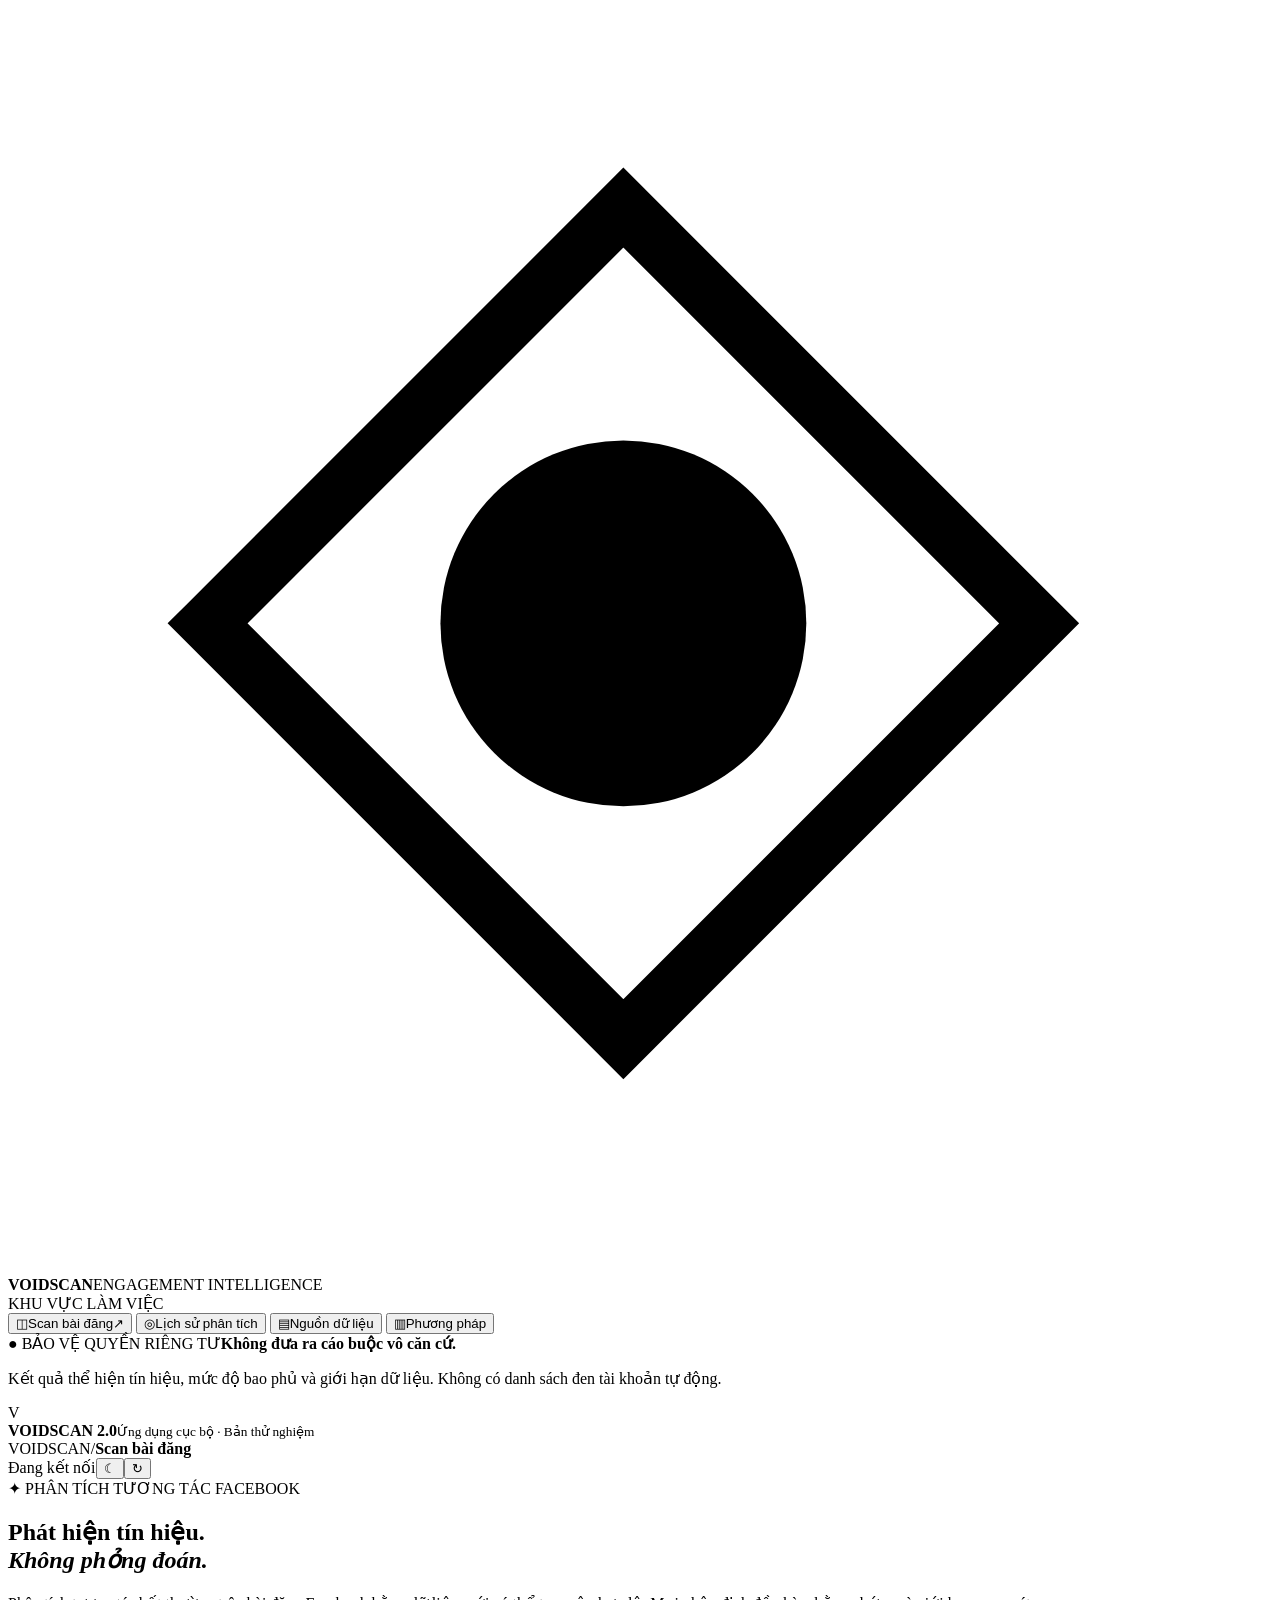
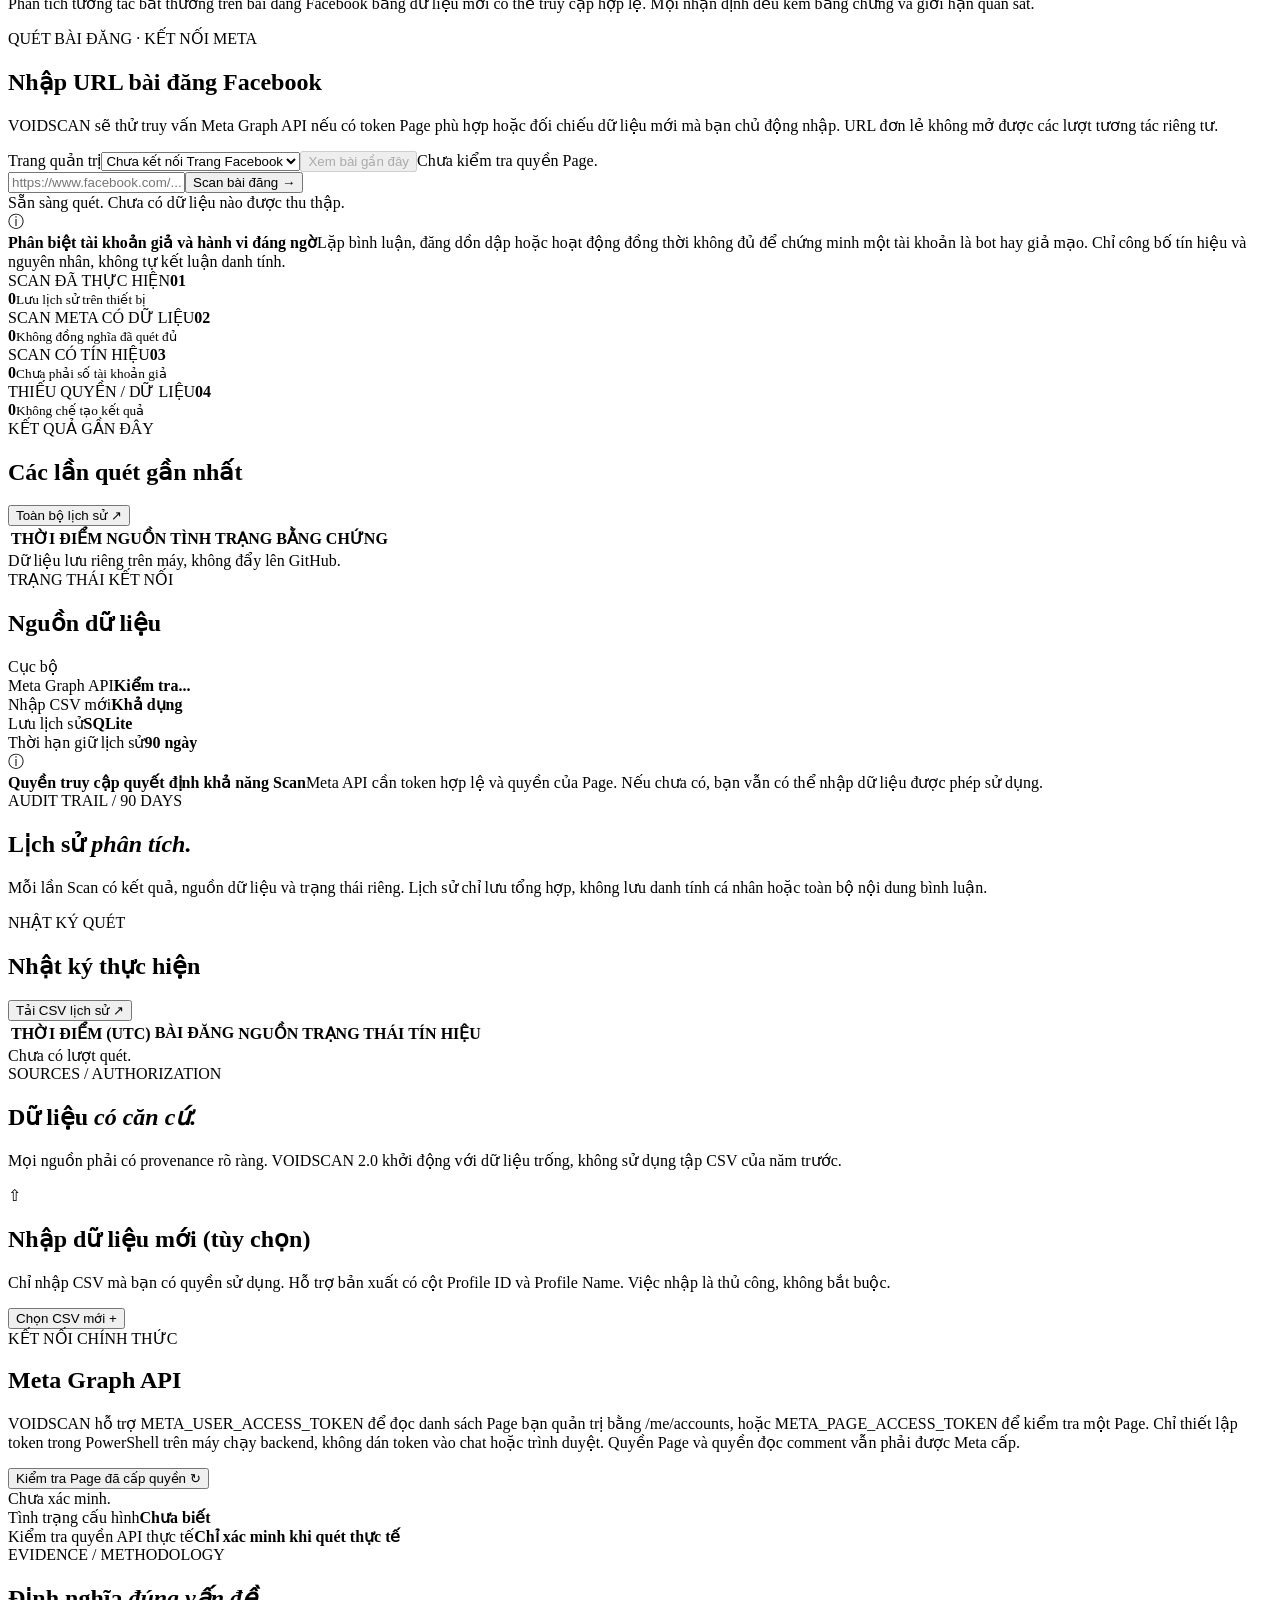
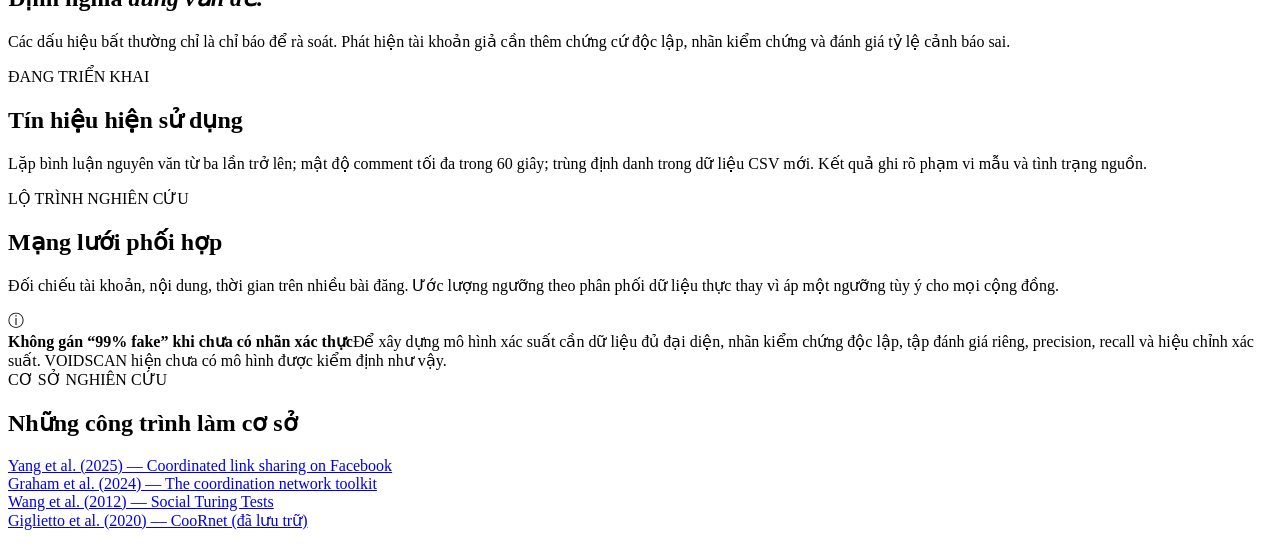
==== web/index.html @ 0183f33b "style: improve Vietnamese readability and responsive dashboard" ====
<!doctype html>
<html lang="vi"><head><meta charset="utf-8"><meta name="viewport" content="width=device-width,initial-scale=1"><meta name="color-scheme" content="light dark"><title>VOIDSCAN — Engagement Intelligence</title><meta name="description" content="VOIDSCAN analyzes authorized Facebook engagement evidence."><link rel="stylesheet" href="/app.css"><script defer src="/app.js"></script></head>
<body><div class="shell"><aside class="sidebar">
<div class="brand"><div class="brandmark"><svg viewBox="0 0 38 38" aria-hidden="true"><path d="M6 18.5 18.5 6 31 18.5 18.5 31 6 18.5Z" fill="none" stroke="currentColor" stroke-width="1.7"/><circle cx="18.5" cy="18.5" r="5.5" fill="currentColor"/></svg></div><div><strong>VOIDSCAN</strong><span>ENGAGEMENT INTELLIGENCE</span></div></div>
<div class="nav-label">KHU VỰC LÀM VIỆC</div><nav class="nav" aria-label="Điều hướng">
<button class="nav-item active" data-view="overview"><span class="nav-icon">◫</span>Scan bài đăng<span class="nav-arrow">↗</span></button>
<button class="nav-item" data-view="history"><span class="nav-icon">◎</span>Lịch sử phân tích</button>
<button class="nav-item" data-view="sources"><span class="nav-icon">▤</span>Nguồn dữ liệu</button>
<button class="nav-item" data-view="method"><span class="nav-icon">▥</span>Phương pháp</button></nav>
<div class="sidebar-spacer"></div><div class="side-note"><span class="side-pill">● BẢO VỆ QUYỀN RIÊNG TƯ</span><strong>Không đưa ra cáo buộc vô căn cứ.</strong><p>Kết quả thể hiện tín hiệu, mức độ bao phủ và giới hạn dữ liệu. Không có danh sách đen tài khoản tự động.</p></div><div class="side-footer"><span class="avatar">V</span><div><strong>VOIDSCAN 2.0</strong><small>Ứng dụng cục bộ · Bản thử nghiệm</small></div></div></aside>
<main class="main"><header class="topbar"><div class="breadcrumbs"><span>VOIDSCAN</span><span class="slash">/</span><strong id="breadcrumb">Scan bài đăng</strong></div><div class="top-actions"><span class="live-status" id="live-status"><i></i><span>Đang kết nối</span></span><button class="icon-button theme-toggle" id="theme-toggle" type="button" aria-label="Chuyển sang nền tối" title="Đổi giao diện sáng / tối">☾</button><button class="icon-button" id="refresh" aria-label="Làm mới">↻</button></div></header>
<div class="content">
<section class="panel-view active" id="view-overview">
<div class="heading"><div class="eyebrow"><span class="star">✦</span> PHÂN TÍCH TƯƠNG TÁC FACEBOOK</div><h1>Phát hiện tín hiệu.<br><em>Không phỏng đoán.</em></h1><p class="subhead">Phân tích tương tác bất thường trên bài đăng Facebook bằng dữ liệu mới có thể truy cập hợp lệ. Mọi nhận định đều kèm bằng chứng và giới hạn quan sát.</p></div>
<div class="surface scan-card"><div class="micro">QUÉT BÀI ĐĂNG · KẾT NỐI META</div><h2>Nhập URL bài đăng Facebook</h2><p>VOIDSCAN sẽ thử truy vấn Meta Graph API nếu có token Page phù hợp hoặc đối chiếu dữ liệu mới mà bạn chủ động nhập. URL đơn lẻ không mở được các lượt tương tác riêng tư.</p><div class="page-control"><label for="managed-page">Trang quản trị</label><select id="managed-page" aria-label="Chọn Page quản trị"><option value="">Chưa kết nối Trang Facebook</option></select><button class="btn btn-ghost" id="load-page-posts" type="button" disabled>Xem bài gần đây</button><span id="page-access-note" role="status">Chưa kiểm tra quyền Page.</span></div><div class="page-posts" id="page-posts"></div><div class="scan-form"><input id="scan-url" type="url" spellcheck="false" placeholder="https://www.facebook.com/.../posts/..." aria-label="Đường dẫn bài Facebook"><button class="btn btn-primary" id="scan-button">Scan bài đăng →</button></div><div id="scan-result" class="scan-result" role="status" aria-live="polite">Sẵn sàng quét. Chưa có dữ liệu nào được thu thập.</div><div id="scan-details" class="scan-section"></div></div>
<div class="notice"><span class="notice-icon">ⓘ</span><div><strong>Phân biệt tài khoản giả và hành vi đáng ngờ</strong><span>Lặp bình luận, đăng dồn dập hoặc hoạt động đồng thời không đủ để chứng minh một tài khoản là bot hay giả mạo. Chỉ công bố tín hiệu và nguyên nhân, không tự kết luận danh tính.</span></div></div>
<div class="metrics"><article class="metric"><div class="metric-top"><span>SCAN ĐÃ THỰC HIỆN</span><b>01</b></div><strong id="metric-scans">0</strong><small>Lưu lịch sử trên thiết bị</small><div class="metric-line"></div></article><article class="metric"><div class="metric-top"><span>SCAN META CÓ DỮ LIỆU</span><b>02</b></div><strong id="metric-live">0</strong><small>Không đồng nghĩa đã quét đủ</small><div class="metric-line purple"></div></article><article class="metric"><div class="metric-top"><span>SCAN CÓ TÍN HIỆU</span><b>03</b></div><strong id="metric-flagged">0</strong><small>Chưa phải số tài khoản giả</small><div class="metric-line orange"></div></article><article class="metric"><div class="metric-top"><span>THIẾU QUYỀN / DỮ LIỆU</span><b>04</b></div><strong id="metric-unavailable">0</strong><small>Không chế tạo kết quả</small><div class="metric-line gray"></div></article></div>
<div class="dashboard-grid"><section class="surface activity"><div class="section-head"><div><span class="micro">KẾT QUẢ GẦN ĐÂY</span><h2>Các lần quét gần nhất</h2></div><button class="link-button" data-goto="history">Toàn bộ lịch sử ↗</button></div><div class="table-scroll"><table><thead><tr><th>THỜI ĐIỂM</th><th>NGUỒN</th><th>TÌNH TRẠNG</th><th>BẰNG CHỨNG</th></tr></thead><tbody id="recent-table"></tbody></table></div><div class="table-foot">Dữ liệu lưu riêng trên máy, không đẩy lên GitHub.</div></section><section class="surface quality"><div class="section-head"><div><span class="micro">TRẠNG THÁI KẾT NỐI</span><h2>Nguồn dữ liệu</h2></div><span class="soft-label">Cục bộ</span></div><div class="quality-lines"><div><span>Meta Graph API</span><strong id="meta-state">Kiểm tra...</strong></div><div><span>Nhập CSV mới</span><strong>Khả dụng</strong></div><div><span>Lưu lịch sử</span><strong>SQLite</strong></div><div><span>Thời hạn giữ lịch sử</span><strong>90 ngày</strong></div></div><div class="notice connector-notice"><span class="notice-icon">ⓘ</span><div><strong>Quyền truy cập quyết định khả năng Scan</strong><span id="source-explainer">Meta API cần token hợp lệ và quyền của Page. Nếu chưa có, bạn vẫn có thể nhập dữ liệu được phép sử dụng.</span></div></div></section></div></section>
<section class="panel-view" id="view-history"><div class="heading"><div class="eyebrow">AUDIT TRAIL / 90 DAYS</div><h1>Lịch sử <em>phân tích.</em></h1><p class="subhead">Mỗi lần Scan có kết quả, nguồn dữ liệu và trạng thái riêng. Lịch sử chỉ lưu tổng hợp, không lưu danh tính cá nhân hoặc toàn bộ nội dung bình luận.</p></div><section class="surface table-surface"><div class="section-head"><div><span class="micro">NHẬT KÝ QUÉT</span><h2>Nhật ký thực hiện</h2></div><button class="link-button" id="export-history">Tải CSV lịch sử ↗</button></div><div class="table-scroll"><table><thead><tr><th>THỜI ĐIỂM (UTC)</th><th>BÀI ĐĂNG</th><th>NGUỒN</th><th>TRẠNG THÁI</th><th>TÍN HIỆU</th></tr></thead><tbody id="history-table"></tbody></table></div><div class="table-foot" id="history-foot">Chưa có lượt quét.</div></section></section>
<section class="panel-view" id="view-sources"><div class="heading"><div class="eyebrow">SOURCES / AUTHORIZATION</div><h1>Dữ liệu <em>có căn cứ.</em></h1><p class="subhead">Mọi nguồn phải có provenance rõ ràng. VOIDSCAN 2.0 khởi động với dữ liệu trống, không sử dụng tập CSV của năm trước.</p></div>
<section class="surface upload-card" id="upload-card"><div class="upload-icon">⇧</div><h2>Nhập dữ liệu mới (tùy chọn)</h2><p>Chỉ nhập CSV mà bạn có quyền sử dụng. Hỗ trợ bản xuất có cột Profile ID và Profile Name. Việc nhập là thủ công, không bắt buộc.</p><input type="file" id="file-picker" accept=".csv,text/csv" multiple hidden><button class="btn btn-primary" id="select-files">Chọn CSV mới +</button><div id="upload-feedback" role="status"></div></section>
<section class="surface report-card"><span class="micro">KẾT NỐI CHÍNH THỨC</span><h2>Meta Graph API</h2><p>VOIDSCAN hỗ trợ META_USER_ACCESS_TOKEN để đọc danh sách Page bạn quản trị bằng /me/accounts, hoặc META_PAGE_ACCESS_TOKEN để kiểm tra một Page. Chỉ thiết lập token trong PowerShell trên máy chạy backend, không dán token vào chat hoặc trình duyệt. Quyền Page và quyền đọc comment vẫn phải được Meta cấp.</p><button class="btn btn-ghost" id="check-meta-pages" type="button">Kiểm tra Page đã cấp quyền ↻</button><div class="page-diagnostics" id="page-diagnostics" role="status">Chưa xác minh.</div><div class="quality-lines"><div><span>Tình trạng cấu hình</span><strong id="meta-state-detail">Chưa biết</strong></div><div><span>Kiểm tra quyền API thực tế</span><strong>Chỉ xác minh khi quét thực tế</strong></div></div></section></section>
<section class="panel-view" id="view-method"><div class="heading"><div class="eyebrow">EVIDENCE / METHODOLOGY</div><h1>Định nghĩa <em>đúng vấn đề.</em></h1><p class="subhead">Các dấu hiệu bất thường chỉ là chỉ báo để rà soát. Phát hiện tài khoản giả cần thêm chứng cứ độc lập, nhãn kiểm chứng và đánh giá tỷ lệ cảnh báo sai.</p></div>
<div class="reports-grid"><article class="surface report-card"><span class="micro">ĐANG TRIỂN KHAI</span><h2>Tín hiệu hiện sử dụng</h2><p>Lặp bình luận nguyên văn từ ba lần trở lên; mật độ comment tối đa trong 60 giây; trùng định danh trong dữ liệu CSV mới. Kết quả ghi rõ phạm vi mẫu và tình trạng nguồn.</p></article><article class="surface report-card"><span class="micro">LỘ TRÌNH NGHIÊN CỨU</span><h2>Mạng lưới phối hợp</h2><p>Đối chiếu tài khoản, nội dung, thời gian trên nhiều bài đăng. Ước lượng ngưỡng theo phân phối dữ liệu thực thay vì áp một ngưỡng tùy ý cho mọi cộng đồng.</p></article></div>
<div class="notice report-notice"><span class="notice-icon">ⓘ</span><div><strong>Không gán “99% fake” khi chưa có nhãn xác thực</strong><span>Để xây dựng mô hình xác suất cần dữ liệu đủ đại diện, nhãn kiểm chứng độc lập, tập đánh giá riêng, precision, recall và hiệu chỉnh xác suất. VOIDSCAN hiện chưa có mô hình được kiểm định như vậy.</span></div></div>
<section class="surface report-card"><span class="micro">CƠ SỞ NGHIÊN CỨU</span><h2>Những công trình làm cơ sở</h2><p><a href="https://www.nature.com/articles/s41598-025-00233-w" target="_blank" rel="noopener noreferrer">Yang et al. (2025) — Coordinated link sharing on Facebook</a><br><a href="https://link.springer.com/article/10.1007/s42001-024-00260-z" target="_blank" rel="noopener noreferrer">Graham et al. (2024) — The coordination network toolkit</a><br><a href="https://arxiv.org/abs/1205.3856" target="_blank" rel="noopener noreferrer">Wang et al. (2012) — Social Turing Tests</a><br><a href="https://github.com/fabiogiglietto/CooRnet" target="_blank" rel="noopener noreferrer">Giglietto et al. (2020) — CooRnet (đã lưu trữ)</a></p></section></section>
</div></main></div>
<dialog id="history-dialog"><div class="modal-head"><div><span class="micro">SAVED SCAN / AUDIT TRAIL</span><h2>Chi tiết lần quét</h2></div><button class="icon-button" id="close-dialog" aria-label="Đóng">✕</button></div><div id="history-detail"></div></dialog><div class="toast" id="toast" role="status" aria-live="polite"></div></body></html>
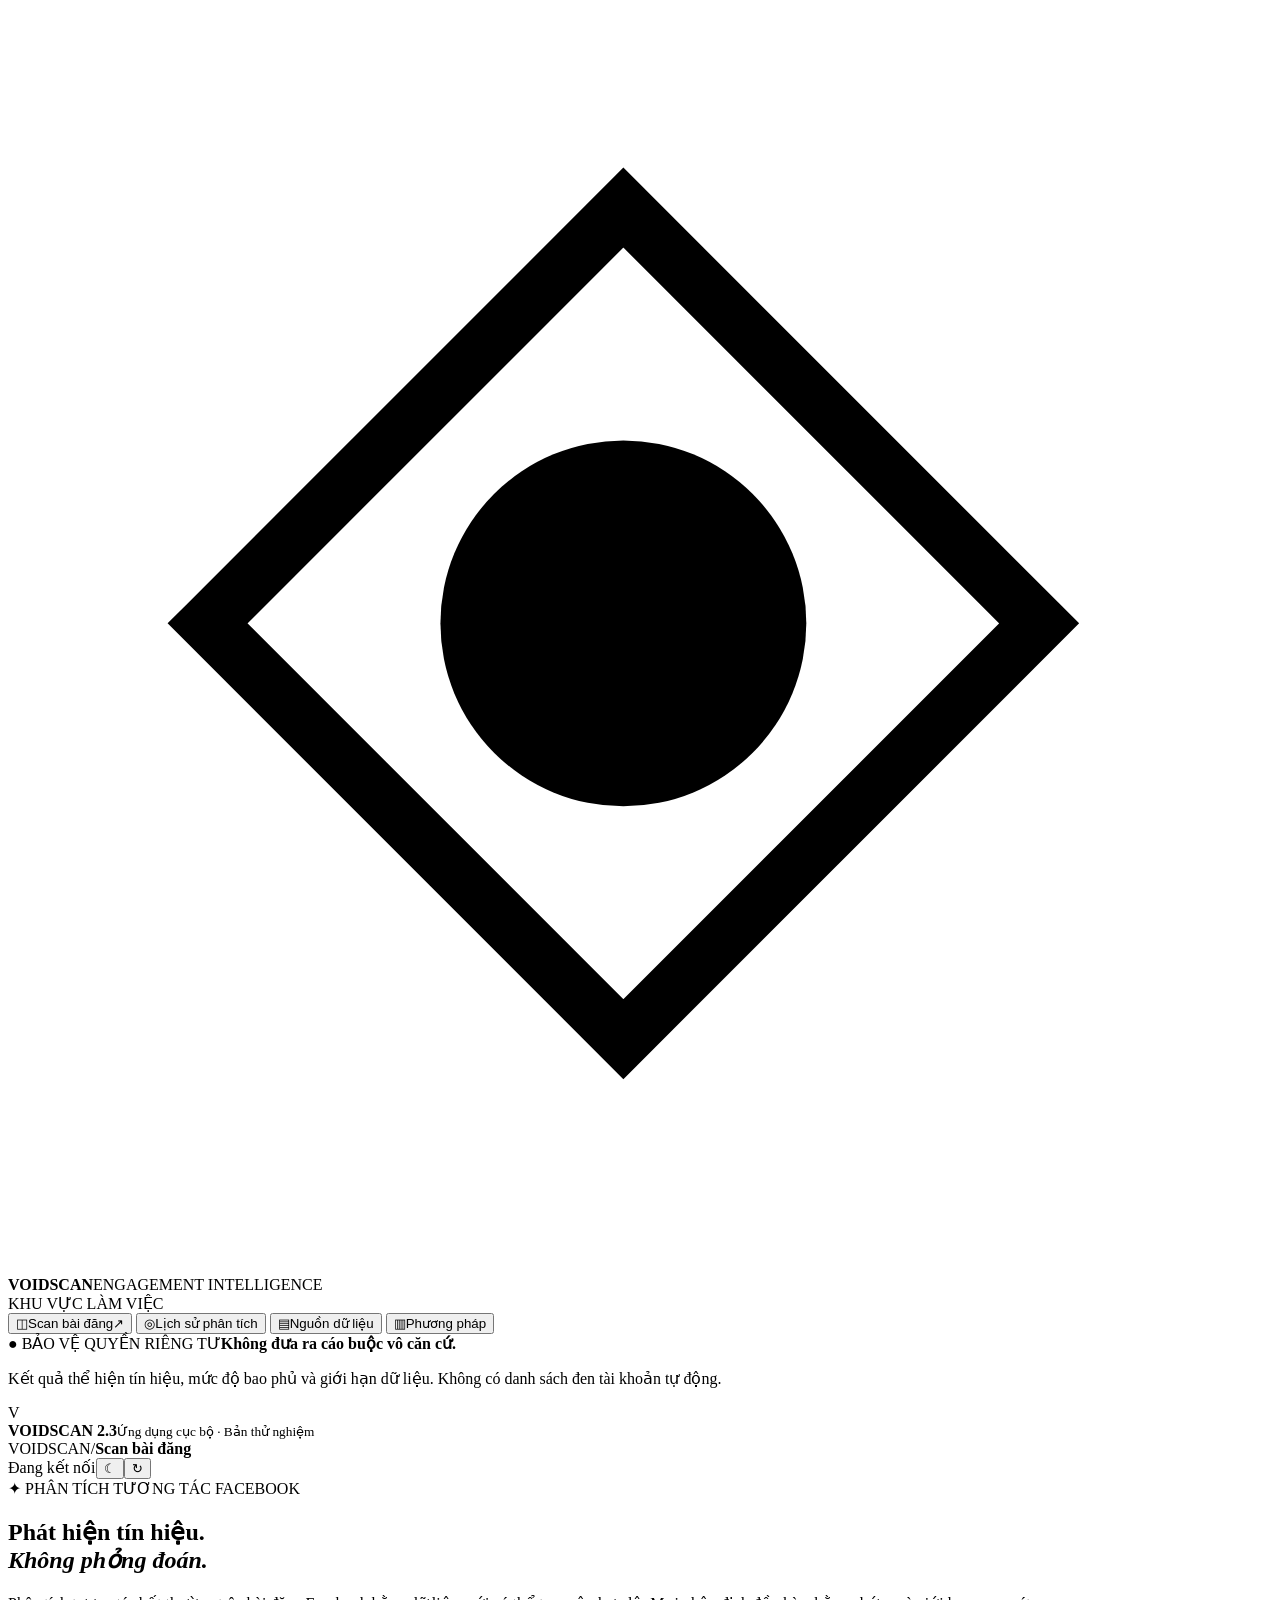
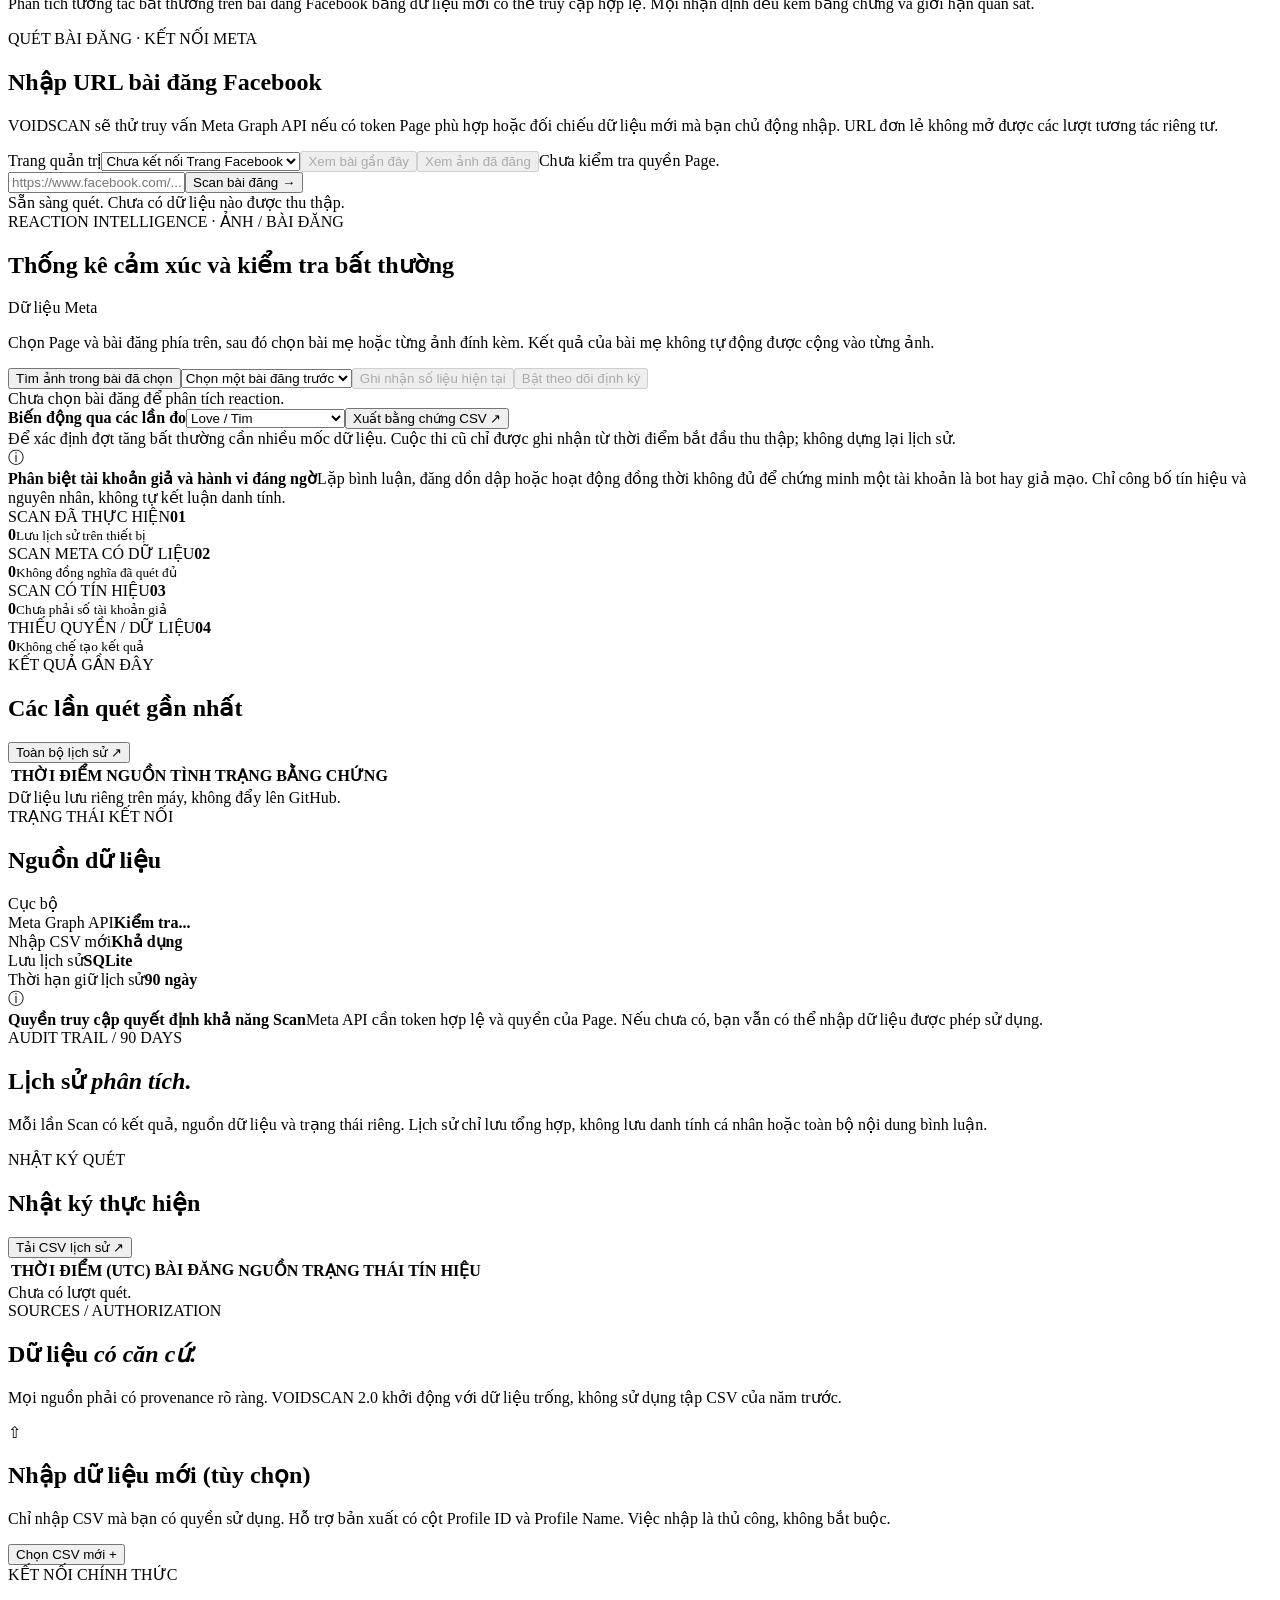
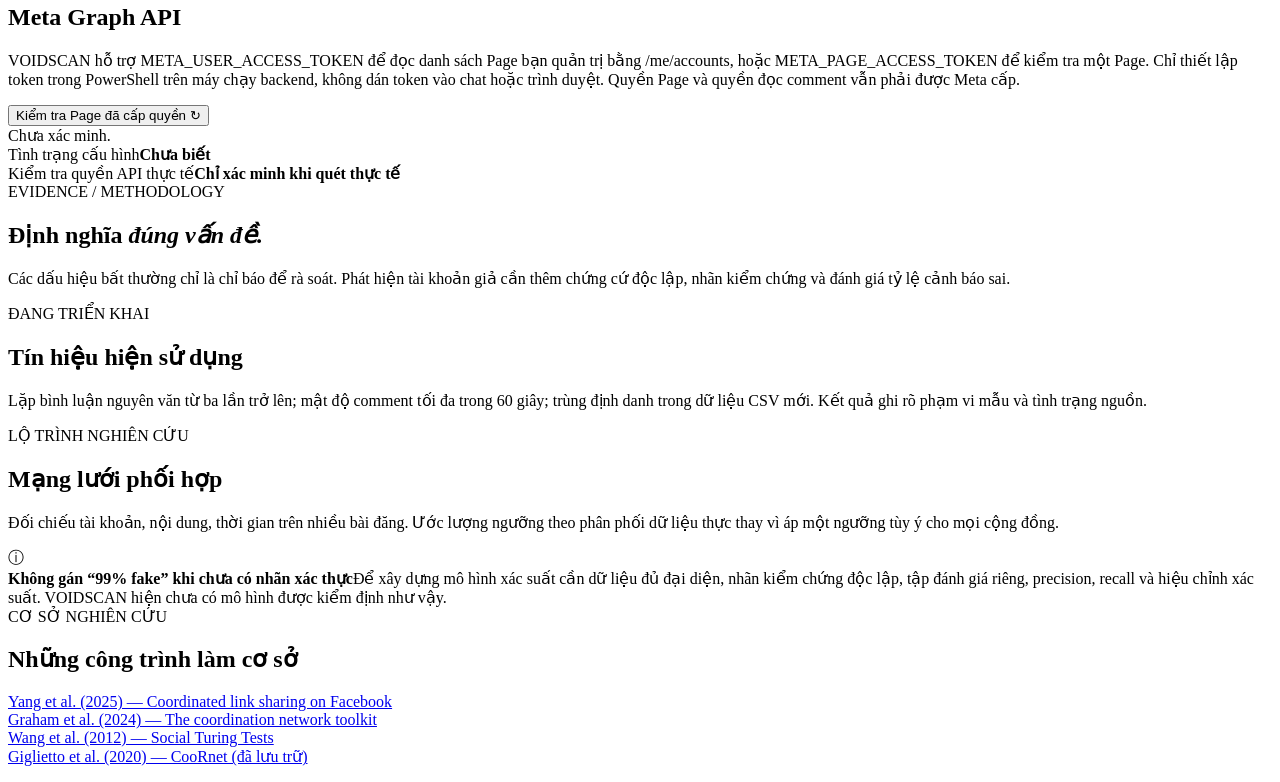
==== commit 2e44e78e: "feat: add verified Page photo reaction auditing and local monitoring" ====
--- a/web/index.html
+++ b/web/index.html
@@ -7,12 +7,13 @@
 <button class="nav-item" data-view="history"><span class="nav-icon">◎</span>Lịch sử phân tích</button>
 <button class="nav-item" data-view="sources"><span class="nav-icon">▤</span>Nguồn dữ liệu</button>
 <button class="nav-item" data-view="method"><span class="nav-icon">▥</span>Phương pháp</button></nav>
-<div class="sidebar-spacer"></div><div class="side-note"><span class="side-pill">● BẢO VỆ QUYỀN RIÊNG TƯ</span><strong>Không đưa ra cáo buộc vô căn cứ.</strong><p>Kết quả thể hiện tín hiệu, mức độ bao phủ và giới hạn dữ liệu. Không có danh sách đen tài khoản tự động.</p></div><div class="side-footer"><span class="avatar">V</span><div><strong>VOIDSCAN 2.0</strong><small>Ứng dụng cục bộ · Bản thử nghiệm</small></div></div></aside>
+<div class="sidebar-spacer"></div><div class="side-note"><span class="side-pill">● BẢO VỆ QUYỀN RIÊNG TƯ</span><strong>Không đưa ra cáo buộc vô căn cứ.</strong><p>Kết quả thể hiện tín hiệu, mức độ bao phủ và giới hạn dữ liệu. Không có danh sách đen tài khoản tự động.</p></div><div class="side-footer"><span class="avatar">V</span><div><strong>VOIDSCAN 2.3</strong><small>Ứng dụng cục bộ · Bản thử nghiệm</small></div></div></aside>
 <main class="main"><header class="topbar"><div class="breadcrumbs"><span>VOIDSCAN</span><span class="slash">/</span><strong id="breadcrumb">Scan bài đăng</strong></div><div class="top-actions"><span class="live-status" id="live-status"><i></i><span>Đang kết nối</span></span><button class="icon-button theme-toggle" id="theme-toggle" type="button" aria-label="Chuyển sang nền tối" title="Đổi giao diện sáng / tối">☾</button><button class="icon-button" id="refresh" aria-label="Làm mới">↻</button></div></header>
 <div class="content">
 <section class="panel-view active" id="view-overview">
 <div class="heading"><div class="eyebrow"><span class="star">✦</span> PHÂN TÍCH TƯƠNG TÁC FACEBOOK</div><h1>Phát hiện tín hiệu.<br><em>Không phỏng đoán.</em></h1><p class="subhead">Phân tích tương tác bất thường trên bài đăng Facebook bằng dữ liệu mới có thể truy cập hợp lệ. Mọi nhận định đều kèm bằng chứng và giới hạn quan sát.</p></div>
-<div class="surface scan-card"><div class="micro">QUÉT BÀI ĐĂNG · KẾT NỐI META</div><h2>Nhập URL bài đăng Facebook</h2><p>VOIDSCAN sẽ thử truy vấn Meta Graph API nếu có token Page phù hợp hoặc đối chiếu dữ liệu mới mà bạn chủ động nhập. URL đơn lẻ không mở được các lượt tương tác riêng tư.</p><div class="page-control"><label for="managed-page">Trang quản trị</label><select id="managed-page" aria-label="Chọn Page quản trị"><option value="">Chưa kết nối Trang Facebook</option></select><button class="btn btn-ghost" id="load-page-posts" type="button" disabled>Xem bài gần đây</button><span id="page-access-note" role="status">Chưa kiểm tra quyền Page.</span></div><div class="page-posts" id="page-posts"></div><div class="scan-form"><input id="scan-url" type="url" spellcheck="false" placeholder="https://www.facebook.com/.../posts/..." aria-label="Đường dẫn bài Facebook"><button class="btn btn-primary" id="scan-button">Scan bài đăng →</button></div><div id="scan-result" class="scan-result" role="status" aria-live="polite">Sẵn sàng quét. Chưa có dữ liệu nào được thu thập.</div><div id="scan-details" class="scan-section"></div></div>
+<div class="surface scan-card"><div class="micro">QUÉT BÀI ĐĂNG · KẾT NỐI META</div><h2>Nhập URL bài đăng Facebook</h2><p>VOIDSCAN sẽ thử truy vấn Meta Graph API nếu có token Page phù hợp hoặc đối chiếu dữ liệu mới mà bạn chủ động nhập. URL đơn lẻ không mở được các lượt tương tác riêng tư.</p><div class="page-control"><label for="managed-page">Trang quản trị</label><select id="managed-page" aria-label="Chọn Page quản trị"><option value="">Chưa kết nối Trang Facebook</option></select><button class="btn btn-ghost" id="load-page-posts" type="button" disabled>Xem bài gần đây</button><button class="btn btn-ghost" id="load-page-photos" type="button" disabled>Xem ảnh đã đăng</button><span id="page-access-note" role="status">Chưa kiểm tra quyền Page.</span></div><div class="page-posts" id="page-posts"></div><div class="scan-form"><input id="scan-url" type="url" spellcheck="false" placeholder="https://www.facebook.com/.../posts/..." aria-label="Đường dẫn bài Facebook"><button class="btn btn-primary" id="scan-button">Scan bài đăng →</button></div><div id="scan-result" class="scan-result" role="status" aria-live="polite">Sẵn sàng quét. Chưa có dữ liệu nào được thu thập.</div><div id="scan-details" class="scan-section"></div></div>
+<section class="surface reaction-panel" id="reaction-panel" aria-label="Phân tích reaction từng ảnh"><div class="section-head"><div><span class="micro">REACTION INTELLIGENCE · ẢNH / BÀI ĐĂNG</span><h2>Thống kê cảm xúc và kiểm tra bất thường</h2></div><span class="soft-label">Dữ liệu Meta</span></div><p class="subhead">Chọn Page và bài đăng phía trên, sau đó chọn bài mẹ hoặc từng ảnh đính kèm. Kết quả của bài mẹ không tự động được cộng vào từng ảnh.</p><div class="reaction-actions"><button class="btn btn-ghost" id="reaction-resolve" type="button">Tìm ảnh trong bài đã chọn</button><select id="reaction-object" aria-label="Chọn bài hoặc ảnh dự thi"><option value="">Chọn một bài đăng trước</option></select><button class="btn btn-primary" id="reaction-capture" type="button" disabled>Ghi nhận số liệu hiện tại</button><button class="btn btn-ghost" id="reaction-watch" type="button" disabled>Bật theo dõi định kỳ</button></div><div class="reaction-status" id="reaction-status" role="status">Chưa chọn bài đăng để phân tích reaction.</div><div class="reaction-summary" id="reaction-summary"></div><div class="reaction-history-title"><strong>Biến động qua các lần đo</strong><select id="reaction-kind" aria-label="Loại reaction theo dõi"><option value="LOVE">Love / Tim</option><option value="LIKE">Like (có thể gồm Care)</option><option value="HAHA">Haha</option><option value="WOW">Wow</option><option value="SAD">Sad</option><option value="ANGRY">Angry</option></select><button class="link-button" type="button" id="reaction-export">Xuất bằng chứng CSV ↗</button></div><div id="reaction-trend" class="reaction-trend"></div><div class="reaction-foot" id="reaction-foot">Để xác định đợt tăng bất thường cần nhiều mốc dữ liệu. Cuộc thi cũ chỉ được ghi nhận từ thời điểm bắt đầu thu thập; không dựng lại lịch sử.</div></section>
 <div class="notice"><span class="notice-icon">ⓘ</span><div><strong>Phân biệt tài khoản giả và hành vi đáng ngờ</strong><span>Lặp bình luận, đăng dồn dập hoặc hoạt động đồng thời không đủ để chứng minh một tài khoản là bot hay giả mạo. Chỉ công bố tín hiệu và nguyên nhân, không tự kết luận danh tính.</span></div></div>
 <div class="metrics"><article class="metric"><div class="metric-top"><span>SCAN ĐÃ THỰC HIỆN</span><b>01</b></div><strong id="metric-scans">0</strong><small>Lưu lịch sử trên thiết bị</small><div class="metric-line"></div></article><article class="metric"><div class="metric-top"><span>SCAN META CÓ DỮ LIỆU</span><b>02</b></div><strong id="metric-live">0</strong><small>Không đồng nghĩa đã quét đủ</small><div class="metric-line purple"></div></article><article class="metric"><div class="metric-top"><span>SCAN CÓ TÍN HIỆU</span><b>03</b></div><strong id="metric-flagged">0</strong><small>Chưa phải số tài khoản giả</small><div class="metric-line orange"></div></article><article class="metric"><div class="metric-top"><span>THIẾU QUYỀN / DỮ LIỆU</span><b>04</b></div><strong id="metric-unavailable">0</strong><small>Không chế tạo kết quả</small><div class="metric-line gray"></div></article></div>
 <div class="dashboard-grid"><section class="surface activity"><div class="section-head"><div><span class="micro">KẾT QUẢ GẦN ĐÂY</span><h2>Các lần quét gần nhất</h2></div><button class="link-button" data-goto="history">Toàn bộ lịch sử ↗</button></div><div class="table-scroll"><table><thead><tr><th>THỜI ĐIỂM</th><th>NGUỒN</th><th>TÌNH TRẠNG</th><th>BẰNG CHỨNG</th></tr></thead><tbody id="recent-table"></tbody></table></div><div class="table-foot">Dữ liệu lưu riêng trên máy, không đẩy lên GitHub.</div></section><section class="surface quality"><div class="section-head"><div><span class="micro">TRẠNG THÁI KẾT NỐI</span><h2>Nguồn dữ liệu</h2></div><span class="soft-label">Cục bộ</span></div><div class="quality-lines"><div><span>Meta Graph API</span><strong id="meta-state">Kiểm tra...</strong></div><div><span>Nhập CSV mới</span><strong>Khả dụng</strong></div><div><span>Lưu lịch sử</span><strong>SQLite</strong></div><div><span>Thời hạn giữ lịch sử</span><strong>90 ngày</strong></div></div><div class="notice connector-notice"><span class="notice-icon">ⓘ</span><div><strong>Quyền truy cập quyết định khả năng Scan</strong><span id="source-explainer">Meta API cần token hợp lệ và quyền của Page. Nếu chưa có, bạn vẫn có thể nhập dữ liệu được phép sử dụng.</span></div></div></section></div></section>
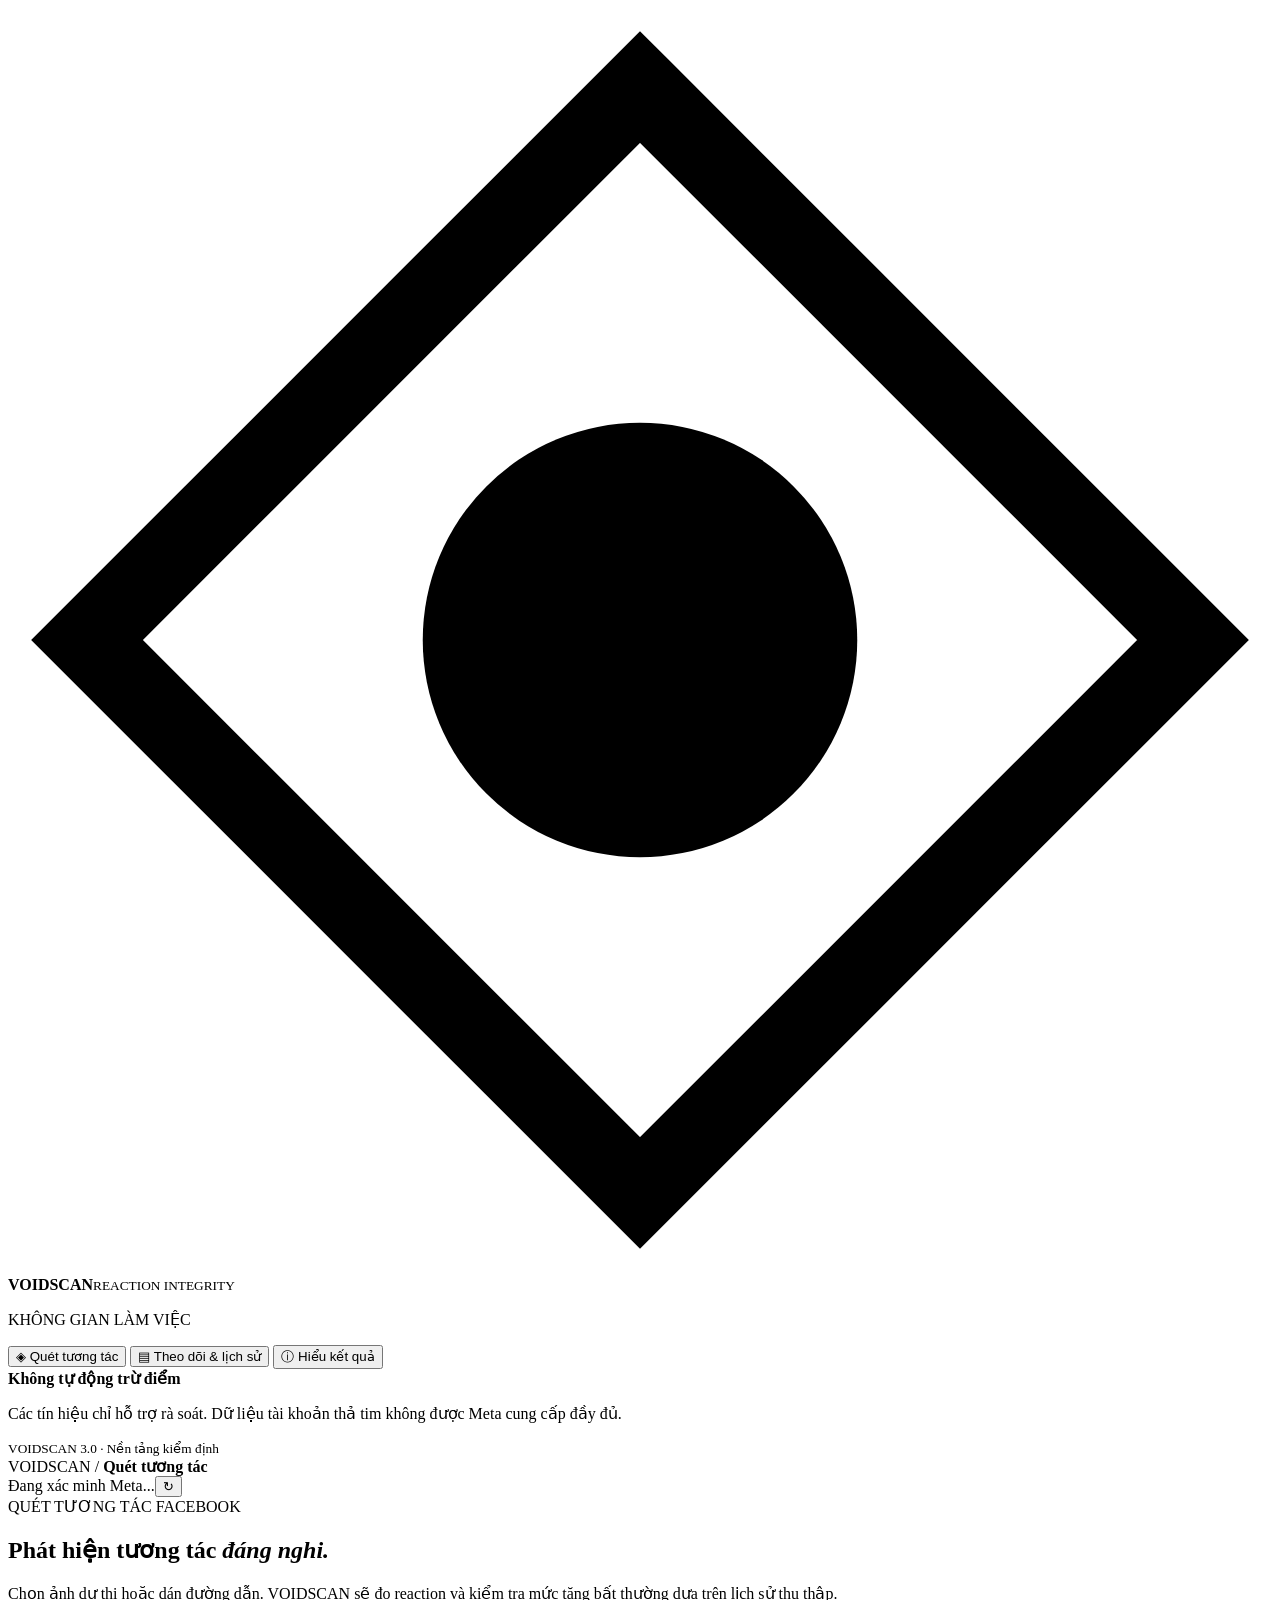
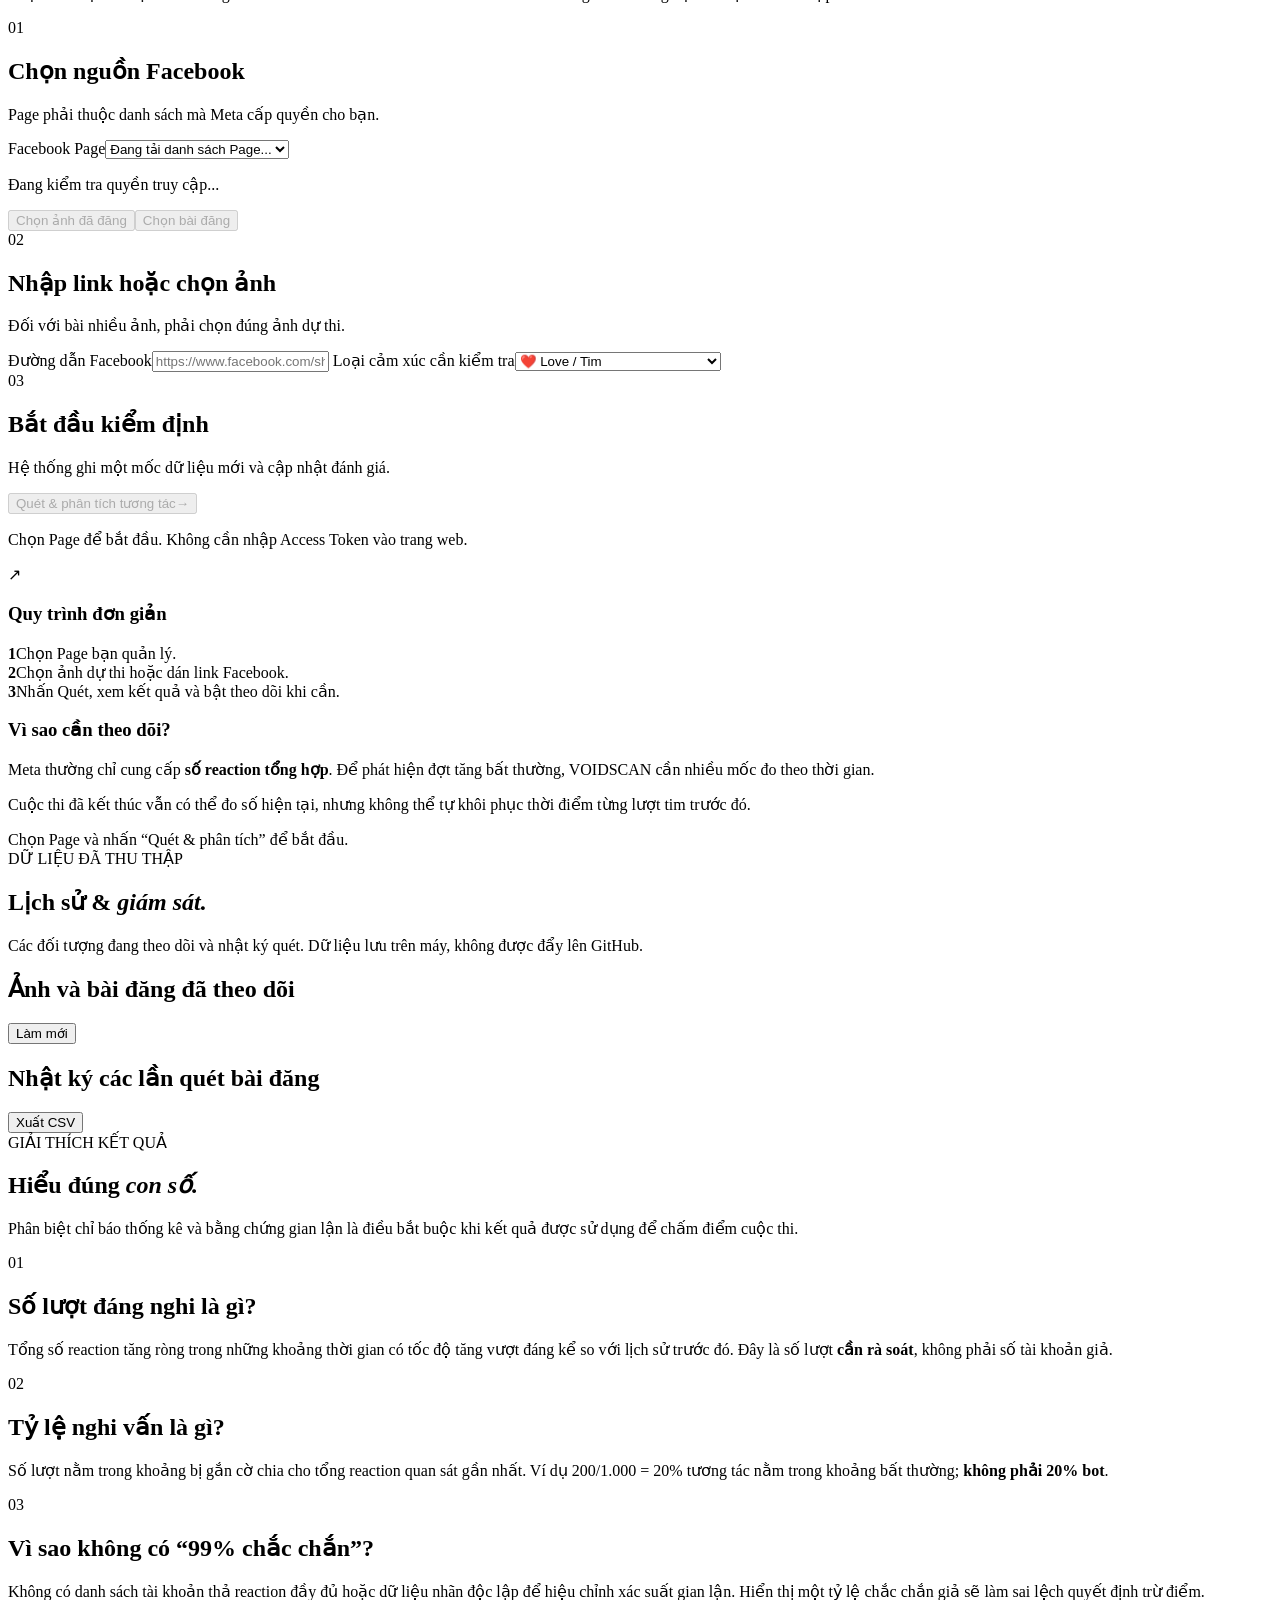
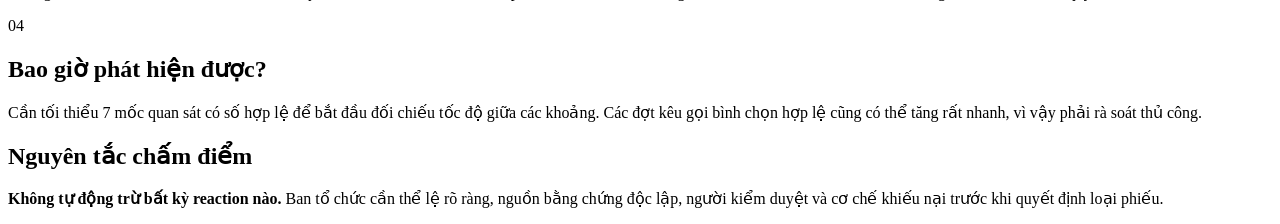
==== commit dddef2a0: "feat: redesign VOIDSCAN with evidence-aware reaction integrity report" ====
--- a/web/index.html
+++ b/web/index.html
@@ -1,29 +1,75 @@
 <!doctype html>
-<html lang="vi"><head><meta charset="utf-8"><meta name="viewport" content="width=device-width,initial-scale=1"><meta name="color-scheme" content="light dark"><title>VOIDSCAN — Engagement Intelligence</title><meta name="description" content="VOIDSCAN analyzes authorized Facebook engagement evidence."><link rel="stylesheet" href="/app.css"><script defer src="/app.js"></script></head>
-<body><div class="shell"><aside class="sidebar">
-<div class="brand"><div class="brandmark"><svg viewBox="0 0 38 38" aria-hidden="true"><path d="M6 18.5 18.5 6 31 18.5 18.5 31 6 18.5Z" fill="none" stroke="currentColor" stroke-width="1.7"/><circle cx="18.5" cy="18.5" r="5.5" fill="currentColor"/></svg></div><div><strong>VOIDSCAN</strong><span>ENGAGEMENT INTELLIGENCE</span></div></div>
-<div class="nav-label">KHU VỰC LÀM VIỆC</div><nav class="nav" aria-label="Điều hướng">
-<button class="nav-item active" data-view="overview"><span class="nav-icon">◫</span>Scan bài đăng<span class="nav-arrow">↗</span></button>
-<button class="nav-item" data-view="history"><span class="nav-icon">◎</span>Lịch sử phân tích</button>
-<button class="nav-item" data-view="sources"><span class="nav-icon">▤</span>Nguồn dữ liệu</button>
-<button class="nav-item" data-view="method"><span class="nav-icon">▥</span>Phương pháp</button></nav>
-<div class="sidebar-spacer"></div><div class="side-note"><span class="side-pill">● BẢO VỆ QUYỀN RIÊNG TƯ</span><strong>Không đưa ra cáo buộc vô căn cứ.</strong><p>Kết quả thể hiện tín hiệu, mức độ bao phủ và giới hạn dữ liệu. Không có danh sách đen tài khoản tự động.</p></div><div class="side-footer"><span class="avatar">V</span><div><strong>VOIDSCAN 2.3</strong><small>Ứng dụng cục bộ · Bản thử nghiệm</small></div></div></aside>
-<main class="main"><header class="topbar"><div class="breadcrumbs"><span>VOIDSCAN</span><span class="slash">/</span><strong id="breadcrumb">Scan bài đăng</strong></div><div class="top-actions"><span class="live-status" id="live-status"><i></i><span>Đang kết nối</span></span><button class="icon-button theme-toggle" id="theme-toggle" type="button" aria-label="Chuyển sang nền tối" title="Đổi giao diện sáng / tối">☾</button><button class="icon-button" id="refresh" aria-label="Làm mới">↻</button></div></header>
-<div class="content">
-<section class="panel-view active" id="view-overview">
-<div class="heading"><div class="eyebrow"><span class="star">✦</span> PHÂN TÍCH TƯƠNG TÁC FACEBOOK</div><h1>Phát hiện tín hiệu.<br><em>Không phỏng đoán.</em></h1><p class="subhead">Phân tích tương tác bất thường trên bài đăng Facebook bằng dữ liệu mới có thể truy cập hợp lệ. Mọi nhận định đều kèm bằng chứng và giới hạn quan sát.</p></div>
-<div class="surface scan-card"><div class="micro">QUÉT BÀI ĐĂNG · KẾT NỐI META</div><h2>Nhập URL bài đăng Facebook</h2><p>VOIDSCAN sẽ thử truy vấn Meta Graph API nếu có token Page phù hợp hoặc đối chiếu dữ liệu mới mà bạn chủ động nhập. URL đơn lẻ không mở được các lượt tương tác riêng tư.</p><div class="page-control"><label for="managed-page">Trang quản trị</label><select id="managed-page" aria-label="Chọn Page quản trị"><option value="">Chưa kết nối Trang Facebook</option></select><button class="btn btn-ghost" id="load-page-posts" type="button" disabled>Xem bài gần đây</button><button class="btn btn-ghost" id="load-page-photos" type="button" disabled>Xem ảnh đã đăng</button><span id="page-access-note" role="status">Chưa kiểm tra quyền Page.</span></div><div class="page-posts" id="page-posts"></div><div class="scan-form"><input id="scan-url" type="url" spellcheck="false" placeholder="https://www.facebook.com/.../posts/..." aria-label="Đường dẫn bài Facebook"><button class="btn btn-primary" id="scan-button">Scan bài đăng →</button></div><div id="scan-result" class="scan-result" role="status" aria-live="polite">Sẵn sàng quét. Chưa có dữ liệu nào được thu thập.</div><div id="scan-details" class="scan-section"></div></div>
-<section class="surface reaction-panel" id="reaction-panel" aria-label="Phân tích reaction từng ảnh"><div class="section-head"><div><span class="micro">REACTION INTELLIGENCE · ẢNH / BÀI ĐĂNG</span><h2>Thống kê cảm xúc và kiểm tra bất thường</h2></div><span class="soft-label">Dữ liệu Meta</span></div><p class="subhead">Chọn Page và bài đăng phía trên, sau đó chọn bài mẹ hoặc từng ảnh đính kèm. Kết quả của bài mẹ không tự động được cộng vào từng ảnh.</p><div class="reaction-actions"><button class="btn btn-ghost" id="reaction-resolve" type="button">Tìm ảnh trong bài đã chọn</button><select id="reaction-object" aria-label="Chọn bài hoặc ảnh dự thi"><option value="">Chọn một bài đăng trước</option></select><button class="btn btn-primary" id="reaction-capture" type="button" disabled>Ghi nhận số liệu hiện tại</button><button class="btn btn-ghost" id="reaction-watch" type="button" disabled>Bật theo dõi định kỳ</button></div><div class="reaction-status" id="reaction-status" role="status">Chưa chọn bài đăng để phân tích reaction.</div><div class="reaction-summary" id="reaction-summary"></div><div class="reaction-history-title"><strong>Biến động qua các lần đo</strong><select id="reaction-kind" aria-label="Loại reaction theo dõi"><option value="LOVE">Love / Tim</option><option value="LIKE">Like (có thể gồm Care)</option><option value="HAHA">Haha</option><option value="WOW">Wow</option><option value="SAD">Sad</option><option value="ANGRY">Angry</option></select><button class="link-button" type="button" id="reaction-export">Xuất bằng chứng CSV ↗</button></div><div id="reaction-trend" class="reaction-trend"></div><div class="reaction-foot" id="reaction-foot">Để xác định đợt tăng bất thường cần nhiều mốc dữ liệu. Cuộc thi cũ chỉ được ghi nhận từ thời điểm bắt đầu thu thập; không dựng lại lịch sử.</div></section>
-<div class="notice"><span class="notice-icon">ⓘ</span><div><strong>Phân biệt tài khoản giả và hành vi đáng ngờ</strong><span>Lặp bình luận, đăng dồn dập hoặc hoạt động đồng thời không đủ để chứng minh một tài khoản là bot hay giả mạo. Chỉ công bố tín hiệu và nguyên nhân, không tự kết luận danh tính.</span></div></div>
-<div class="metrics"><article class="metric"><div class="metric-top"><span>SCAN ĐÃ THỰC HIỆN</span><b>01</b></div><strong id="metric-scans">0</strong><small>Lưu lịch sử trên thiết bị</small><div class="metric-line"></div></article><article class="metric"><div class="metric-top"><span>SCAN META CÓ DỮ LIỆU</span><b>02</b></div><strong id="metric-live">0</strong><small>Không đồng nghĩa đã quét đủ</small><div class="metric-line purple"></div></article><article class="metric"><div class="metric-top"><span>SCAN CÓ TÍN HIỆU</span><b>03</b></div><strong id="metric-flagged">0</strong><small>Chưa phải số tài khoản giả</small><div class="metric-line orange"></div></article><article class="metric"><div class="metric-top"><span>THIẾU QUYỀN / DỮ LIỆU</span><b>04</b></div><strong id="metric-unavailable">0</strong><small>Không chế tạo kết quả</small><div class="metric-line gray"></div></article></div>
-<div class="dashboard-grid"><section class="surface activity"><div class="section-head"><div><span class="micro">KẾT QUẢ GẦN ĐÂY</span><h2>Các lần quét gần nhất</h2></div><button class="link-button" data-goto="history">Toàn bộ lịch sử ↗</button></div><div class="table-scroll"><table><thead><tr><th>THỜI ĐIỂM</th><th>NGUỒN</th><th>TÌNH TRẠNG</th><th>BẰNG CHỨNG</th></tr></thead><tbody id="recent-table"></tbody></table></div><div class="table-foot">Dữ liệu lưu riêng trên máy, không đẩy lên GitHub.</div></section><section class="surface quality"><div class="section-head"><div><span class="micro">TRẠNG THÁI KẾT NỐI</span><h2>Nguồn dữ liệu</h2></div><span class="soft-label">Cục bộ</span></div><div class="quality-lines"><div><span>Meta Graph API</span><strong id="meta-state">Kiểm tra...</strong></div><div><span>Nhập CSV mới</span><strong>Khả dụng</strong></div><div><span>Lưu lịch sử</span><strong>SQLite</strong></div><div><span>Thời hạn giữ lịch sử</span><strong>90 ngày</strong></div></div><div class="notice connector-notice"><span class="notice-icon">ⓘ</span><div><strong>Quyền truy cập quyết định khả năng Scan</strong><span id="source-explainer">Meta API cần token hợp lệ và quyền của Page. Nếu chưa có, bạn vẫn có thể nhập dữ liệu được phép sử dụng.</span></div></div></section></div></section>
-<section class="panel-view" id="view-history"><div class="heading"><div class="eyebrow">AUDIT TRAIL / 90 DAYS</div><h1>Lịch sử <em>phân tích.</em></h1><p class="subhead">Mỗi lần Scan có kết quả, nguồn dữ liệu và trạng thái riêng. Lịch sử chỉ lưu tổng hợp, không lưu danh tính cá nhân hoặc toàn bộ nội dung bình luận.</p></div><section class="surface table-surface"><div class="section-head"><div><span class="micro">NHẬT KÝ QUÉT</span><h2>Nhật ký thực hiện</h2></div><button class="link-button" id="export-history">Tải CSV lịch sử ↗</button></div><div class="table-scroll"><table><thead><tr><th>THỜI ĐIỂM (UTC)</th><th>BÀI ĐĂNG</th><th>NGUỒN</th><th>TRẠNG THÁI</th><th>TÍN HIỆU</th></tr></thead><tbody id="history-table"></tbody></table></div><div class="table-foot" id="history-foot">Chưa có lượt quét.</div></section></section>
-<section class="panel-view" id="view-sources"><div class="heading"><div class="eyebrow">SOURCES / AUTHORIZATION</div><h1>Dữ liệu <em>có căn cứ.</em></h1><p class="subhead">Mọi nguồn phải có provenance rõ ràng. VOIDSCAN 2.0 khởi động với dữ liệu trống, không sử dụng tập CSV của năm trước.</p></div>
-<section class="surface upload-card" id="upload-card"><div class="upload-icon">⇧</div><h2>Nhập dữ liệu mới (tùy chọn)</h2><p>Chỉ nhập CSV mà bạn có quyền sử dụng. Hỗ trợ bản xuất có cột Profile ID và Profile Name. Việc nhập là thủ công, không bắt buộc.</p><input type="file" id="file-picker" accept=".csv,text/csv" multiple hidden><button class="btn btn-primary" id="select-files">Chọn CSV mới +</button><div id="upload-feedback" role="status"></div></section>
-<section class="surface report-card"><span class="micro">KẾT NỐI CHÍNH THỨC</span><h2>Meta Graph API</h2><p>VOIDSCAN hỗ trợ META_USER_ACCESS_TOKEN để đọc danh sách Page bạn quản trị bằng /me/accounts, hoặc META_PAGE_ACCESS_TOKEN để kiểm tra một Page. Chỉ thiết lập token trong PowerShell trên máy chạy backend, không dán token vào chat hoặc trình duyệt. Quyền Page và quyền đọc comment vẫn phải được Meta cấp.</p><button class="btn btn-ghost" id="check-meta-pages" type="button">Kiểm tra Page đã cấp quyền ↻</button><div class="page-diagnostics" id="page-diagnostics" role="status">Chưa xác minh.</div><div class="quality-lines"><div><span>Tình trạng cấu hình</span><strong id="meta-state-detail">Chưa biết</strong></div><div><span>Kiểm tra quyền API thực tế</span><strong>Chỉ xác minh khi quét thực tế</strong></div></div></section></section>
-<section class="panel-view" id="view-method"><div class="heading"><div class="eyebrow">EVIDENCE / METHODOLOGY</div><h1>Định nghĩa <em>đúng vấn đề.</em></h1><p class="subhead">Các dấu hiệu bất thường chỉ là chỉ báo để rà soát. Phát hiện tài khoản giả cần thêm chứng cứ độc lập, nhãn kiểm chứng và đánh giá tỷ lệ cảnh báo sai.</p></div>
-<div class="reports-grid"><article class="surface report-card"><span class="micro">ĐANG TRIỂN KHAI</span><h2>Tín hiệu hiện sử dụng</h2><p>Lặp bình luận nguyên văn từ ba lần trở lên; mật độ comment tối đa trong 60 giây; trùng định danh trong dữ liệu CSV mới. Kết quả ghi rõ phạm vi mẫu và tình trạng nguồn.</p></article><article class="surface report-card"><span class="micro">LỘ TRÌNH NGHIÊN CỨU</span><h2>Mạng lưới phối hợp</h2><p>Đối chiếu tài khoản, nội dung, thời gian trên nhiều bài đăng. Ước lượng ngưỡng theo phân phối dữ liệu thực thay vì áp một ngưỡng tùy ý cho mọi cộng đồng.</p></article></div>
-<div class="notice report-notice"><span class="notice-icon">ⓘ</span><div><strong>Không gán “99% fake” khi chưa có nhãn xác thực</strong><span>Để xây dựng mô hình xác suất cần dữ liệu đủ đại diện, nhãn kiểm chứng độc lập, tập đánh giá riêng, precision, recall và hiệu chỉnh xác suất. VOIDSCAN hiện chưa có mô hình được kiểm định như vậy.</span></div></div>
-<section class="surface report-card"><span class="micro">CƠ SỞ NGHIÊN CỨU</span><h2>Những công trình làm cơ sở</h2><p><a href="https://www.nature.com/articles/s41598-025-00233-w" target="_blank" rel="noopener noreferrer">Yang et al. (2025) — Coordinated link sharing on Facebook</a><br><a href="https://link.springer.com/article/10.1007/s42001-024-00260-z" target="_blank" rel="noopener noreferrer">Graham et al. (2024) — The coordination network toolkit</a><br><a href="https://arxiv.org/abs/1205.3856" target="_blank" rel="noopener noreferrer">Wang et al. (2012) — Social Turing Tests</a><br><a href="https://github.com/fabiogiglietto/CooRnet" target="_blank" rel="noopener noreferrer">Giglietto et al. (2020) — CooRnet (đã lưu trữ)</a></p></section></section>
-</div></main></div>
-<dialog id="history-dialog"><div class="modal-head"><div><span class="micro">SAVED SCAN / AUDIT TRAIL</span><h2>Chi tiết lần quét</h2></div><button class="icon-button" id="close-dialog" aria-label="Đóng">✕</button></div><div id="history-detail"></div></dialog><div class="toast" id="toast" role="status" aria-live="polite"></div></body></html>+<html lang="vi">
+<head>
+<meta charset="utf-8"><meta name="viewport" content="width=device-width,initial-scale=1">
+<meta name="color-scheme" content="light dark"><title>VOIDSCAN — Kiểm định tương tác</title>
+<meta name="description" content="Kiểm tra dữ liệu reaction Facebook Page với thống kê bất thường có thể giải trình.">
+<link rel="stylesheet" href="/app.css"><script defer src="/app.js"></script>
+</head>
+<body>
+<div class="app">
+<aside class="sidebar">
+ <div class="brand"><div class="mark" aria-hidden="true"><svg viewBox="0 0 32 32" fill="none"><path d="M16 2 30 16 16 30 2 16 16 2Z" stroke="currentColor" stroke-width="2"/><circle cx="16" cy="16" r="5.5" fill="currentColor"/></svg></div><div><strong>VOIDSCAN</strong><small>REACTION INTEGRITY</small></div></div>
+ <p class="side-label">KHÔNG GIAN LÀM VIỆC</p>
+ <nav aria-label="Điều hướng chính">
+  <button data-view="scan" class="nav-button active" type="button"><span class="nav-icon">◈</span> Quét tương tác</button>
+  <button data-view="history" class="nav-button" type="button"><span class="nav-icon">▤</span> Theo dõi & lịch sử</button>
+  <button data-view="method" class="nav-button" type="button"><span class="nav-icon">ⓘ</span> Hiểu kết quả</button>
+ </nav>
+ <div class="side-bottom"><div class="small-card"><span class="green-dot"></span><strong>Không tự động trừ điểm</strong><p>Các tín hiệu chỉ hỗ trợ rà soát. Dữ liệu tài khoản thả tim không được Meta cung cấp đầy đủ.</p></div><small>VOIDSCAN 3.0 · Nền tảng kiểm định</small></div>
+</aside>
+<div class="workspace">
+ <header class="topbar"><div class="crumb">VOIDSCAN <span>/</span> <strong id="top-title">Quét tương tác</strong></div><div class="top-right"><span id="connection-label" class="connection checking">Đang xác minh Meta...</span><button id="refresh-all" class="round-button" type="button" title="Tải lại danh sách Page" aria-label="Làm mới kết nối Meta">↻</button></div></header>
+ <main class="main">
+  <section id="view-scan" class="view active">
+   <div class="page-heading"><div class="eyebrow"><span></span> QUÉT TƯƠNG TÁC FACEBOOK</div><h1>Phát hiện tương tác <em>đáng nghi.</em></h1><p>Chọn ảnh dự thi hoặc dán đường dẫn. VOIDSCAN sẽ đo reaction và kiểm tra mức tăng bất thường dựa trên lịch sử thu thập.</p></div>
+   <div class="scan-layout">
+    <section class="card wizard" aria-labelledby="start-heading">
+     <div class="section-heading"><div class="number">01</div><div><h2 id="start-heading">Chọn nguồn Facebook</h2><p>Page phải thuộc danh sách mà Meta cấp quyền cho bạn.</p></div></div>
+     <label for="page-select">Facebook Page</label><select id="page-select"><option value="">Đang tải danh sách Page...</option></select>
+     <p id="page-help" class="field-help">Đang kiểm tra quyền truy cập...</p>
+     <div id="auth-warning" class="warning" hidden role="alert"></div>
+     <div class="source-actions"><button class="btn secondary" type="button" id="choose-photos" disabled>Chọn ảnh đã đăng</button><button class="btn secondary" type="button" id="choose-posts" disabled>Chọn bài đăng</button></div>
+     <div id="source-browser" class="source-browser" hidden><div class="source-head"><strong id="source-title">Chọn đối tượng</strong><button id="close-sources" type="button" class="text-btn">Đóng</button></div><input id="source-filter" type="search" placeholder="Tìm trong danh sách đang hiển thị..." aria-label="Lọc ảnh hoặc bài đăng"><div id="source-list" class="source-list"></div><p id="source-foot" class="field-help"></p></div>
+     <div class="line"></div>
+     <div class="section-heading"><div class="number">02</div><div><h2>Nhập link hoặc chọn ảnh</h2><p>Đối với bài nhiều ảnh, phải chọn đúng ảnh dự thi.</p></div></div>
+     <label for="target-url">Đường dẫn Facebook</label><input id="target-url" type="url" spellcheck="false" autocomplete="off" placeholder="https://www.facebook.com/share/...">
+     <div id="selected-target" class="chosen" hidden><span class="green-dot"></span><span id="target-description">Đã chọn ảnh</span><button type="button" id="clear-target" aria-label="Xóa lựa chọn">×</button></div>
+     <label for="reaction-kind">Loại cảm xúc cần kiểm tra</label><select id="reaction-kind"><option value="LOVE">❤️ Love / Tim</option><option value="LIKE">👍 Like (có thể bao gồm Care)</option><option value="HAHA">😆 Haha</option><option value="WOW">😮 Wow</option><option value="SAD">😢 Sad</option><option value="ANGRY">😡 Angry</option></select>
+     <div class="line"></div>
+     <div class="section-heading"><div class="number">03</div><div><h2>Bắt đầu kiểm định</h2><p>Hệ thống ghi một mốc dữ liệu mới và cập nhật đánh giá.</p></div></div>
+     <button id="scan-btn" class="btn primary full" type="button" disabled><span>Quét & phân tích tương tác</span><span>→</span></button>
+     <p class="field-help" id="scan-help">Chọn Page để bắt đầu. Không cần nhập Access Token vào trang web.</p>
+    </section>
+    <aside class="guidance">
+      <div class="card guide-card"><span class="guide-icon">↗</span><h3>Quy trình đơn giản</h3><div class="guide-step"><b>1</b><span>Chọn Page bạn quản lý.</span></div><div class="guide-step"><b>2</b><span>Chọn ảnh dự thi hoặc dán link Facebook.</span></div><div class="guide-step"><b>3</b><span>Nhấn Quét, xem kết quả và bật theo dõi khi cần.</span></div></div>
+      <div class="card note-card"><h3>Vì sao cần theo dõi?</h3><p>Meta thường chỉ cung cấp <strong>số reaction tổng hợp</strong>. Để phát hiện đợt tăng bất thường, VOIDSCAN cần nhiều mốc đo theo thời gian.</p><p class="muted">Cuộc thi đã kết thúc vẫn có thể đo số hiện tại, nhưng không thể tự khôi phục thời điểm từng lượt tim trước đó.</p></div>
+    </aside>
+   </div>
+   <section id="result" class="card result-card" hidden aria-live="polite">
+    <div class="result-head"><div><span class="eyebrow">BÁO CÁO KIỂM ĐỊNH</span><h2 id="result-title">Kết quả phân tích</h2><p id="result-detail" class="muted"></p></div><span id="evidence-badge" class="pill">Đang phân tích</span></div>
+    <div class="result-metrics">
+      <div class="stat"><span>Reaction ghi nhận</span><strong id="total-reactions">—</strong><small>Loại đã chọn · Meta API</small></div>
+      <div class="stat emphasis"><span>Lượt nằm trong đợt nghi vấn</span><strong id="flagged-reactions">—</strong><small>Không phải số bot đã xác minh</small></div>
+      <div class="stat"><span>Tỷ lệ trong khoảng nghi vấn</span><strong id="flagged-percentage">—</strong><small>Không phải xác suất tài khoản ảo</small></div>
+      <div class="stat"><span>Độ chắc chắn là bot</span><strong id="bot-probability" class="long-value">Chưa xác định</strong><small>Thiếu dữ liệu xác minh tài khoản</small></div>
+    </div>
+    <div id="verdict" class="verdict" role="status"></div>
+    <div class="result-bottom"><div class="chart-section"><div class="split-title"><h3>Diễn biến reaction</h3><span id="sample-count" class="muted"></span></div><div id="trend-chart" class="chart-placeholder">Chưa có lịch sử để vẽ biểu đồ.</div></div><div class="action-section"><h3>Theo dõi và bằng chứng</h3><p>Thu thập mỗi 10 phút khi VOIDSCAN đang chạy. Có thể dừng bất kỳ lúc nào.</p><button id="watch-btn" class="btn secondary full" type="button">Bật theo dõi định kỳ</button><button id="export-btn" class="btn quiet full" type="button">Xuất số liệu CSV ↗</button><small id="watch-note" class="field-help"></small></div></div>
+    <details class="evidence-details"><summary>Chi tiết những khoảng thời gian bị gắn cờ</summary><div id="flagged-intervals"></div></details>
+   </section>
+   <div id="activity-message" class="activity-message" role="status" aria-live="polite">Chọn Page và nhấn “Quét & phân tích” để bắt đầu.</div>
+  </section>
+  <section id="view-history" class="view">
+   <div class="page-heading"><div class="eyebrow"><span></span> DỮ LIỆU ĐÃ THU THẬP</div><h1>Lịch sử & <em>giám sát.</em></h1><p>Các đối tượng đang theo dõi và nhật ký quét. Dữ liệu lưu trên máy, không được đẩy lên GitHub.</p></div>
+   <section class="card history-card"><div class="split-title"><h2>Ảnh và bài đăng đã theo dõi</h2><button class="btn secondary small" id="history-refresh" type="button">Làm mới</button></div><div id="watch-list" class="history-list"></div></section>
+   <section class="card history-card"><div class="split-title"><h2>Nhật ký các lần quét bài đăng</h2><button class="btn quiet small" id="history-export" type="button">Xuất CSV</button></div><div id="scan-list" class="history-list"></div></section>
+  </section>
+  <section id="view-method" class="view">
+   <div class="page-heading"><div class="eyebrow"><span></span> GIẢI THÍCH KẾT QUẢ</div><h1>Hiểu đúng <em>con số.</em></h1><p>Phân biệt chỉ báo thống kê và bằng chứng gian lận là điều bắt buộc khi kết quả được sử dụng để chấm điểm cuộc thi.</p></div>
+   <div class="method-grid"><article class="card method-card"><span class="method-n">01</span><h2>Số lượt đáng nghi là gì?</h2><p>Tổng số reaction tăng ròng trong những khoảng thời gian có tốc độ tăng vượt đáng kể so với lịch sử trước đó. Đây là số lượt <strong>cần rà soát</strong>, không phải số tài khoản giả.</p></article><article class="card method-card"><span class="method-n">02</span><h2>Tỷ lệ nghi vấn là gì?</h2><p>Số lượt nằm trong khoảng bị gắn cờ chia cho tổng reaction quan sát gần nhất. Ví dụ 200/1.000 = 20% tương tác nằm trong khoảng bất thường; <strong>không phải 20% bot</strong>.</p></article><article class="card method-card"><span class="method-n">03</span><h2>Vì sao không có “99% chắc chắn”?</h2><p>Không có danh sách tài khoản thả reaction đầy đủ hoặc dữ liệu nhãn độc lập để hiệu chỉnh xác suất gian lận. Hiển thị một tỷ lệ chắc chắn giả sẽ làm sai lệch quyết định trừ điểm.</p></article><article class="card method-card"><span class="method-n">04</span><h2>Bao giờ phát hiện được?</h2><p>Cần tối thiểu 7 mốc quan sát có số hợp lệ để bắt đầu đối chiếu tốc độ giữa các khoảng. Các đợt kêu gọi bình chọn hợp lệ cũng có thể tăng rất nhanh, vì vậy phải rà soát thủ công.</p></article></div>
+   <div class="card policy-card"><h2>Nguyên tắc chấm điểm</h2><p><strong>Không tự động trừ bất kỳ reaction nào.</strong> Ban tổ chức cần thể lệ rõ ràng, nguồn bằng chứng độc lập, người kiểm duyệt và cơ chế khiếu nại trước khi quyết định loại phiếu.</p></div>
+  </section>
+ </main>
+</div></div>
+</body></html>
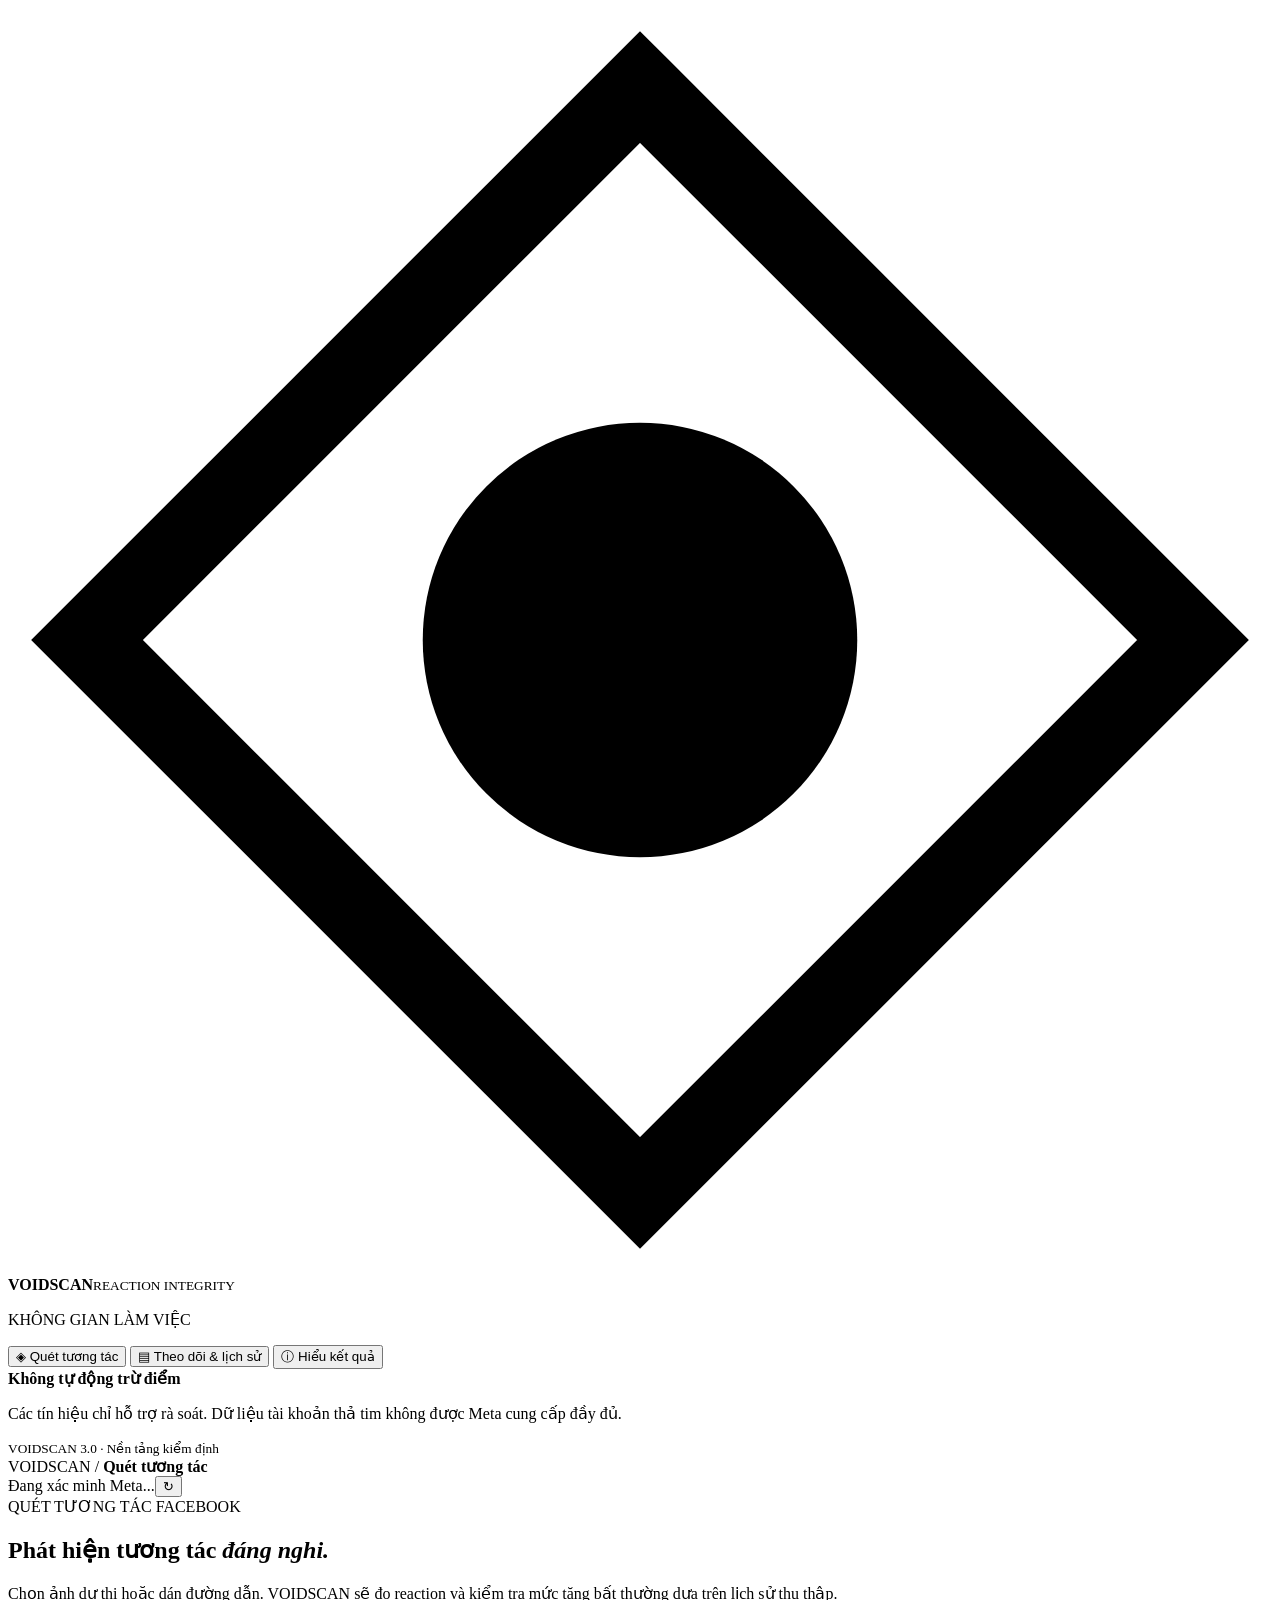
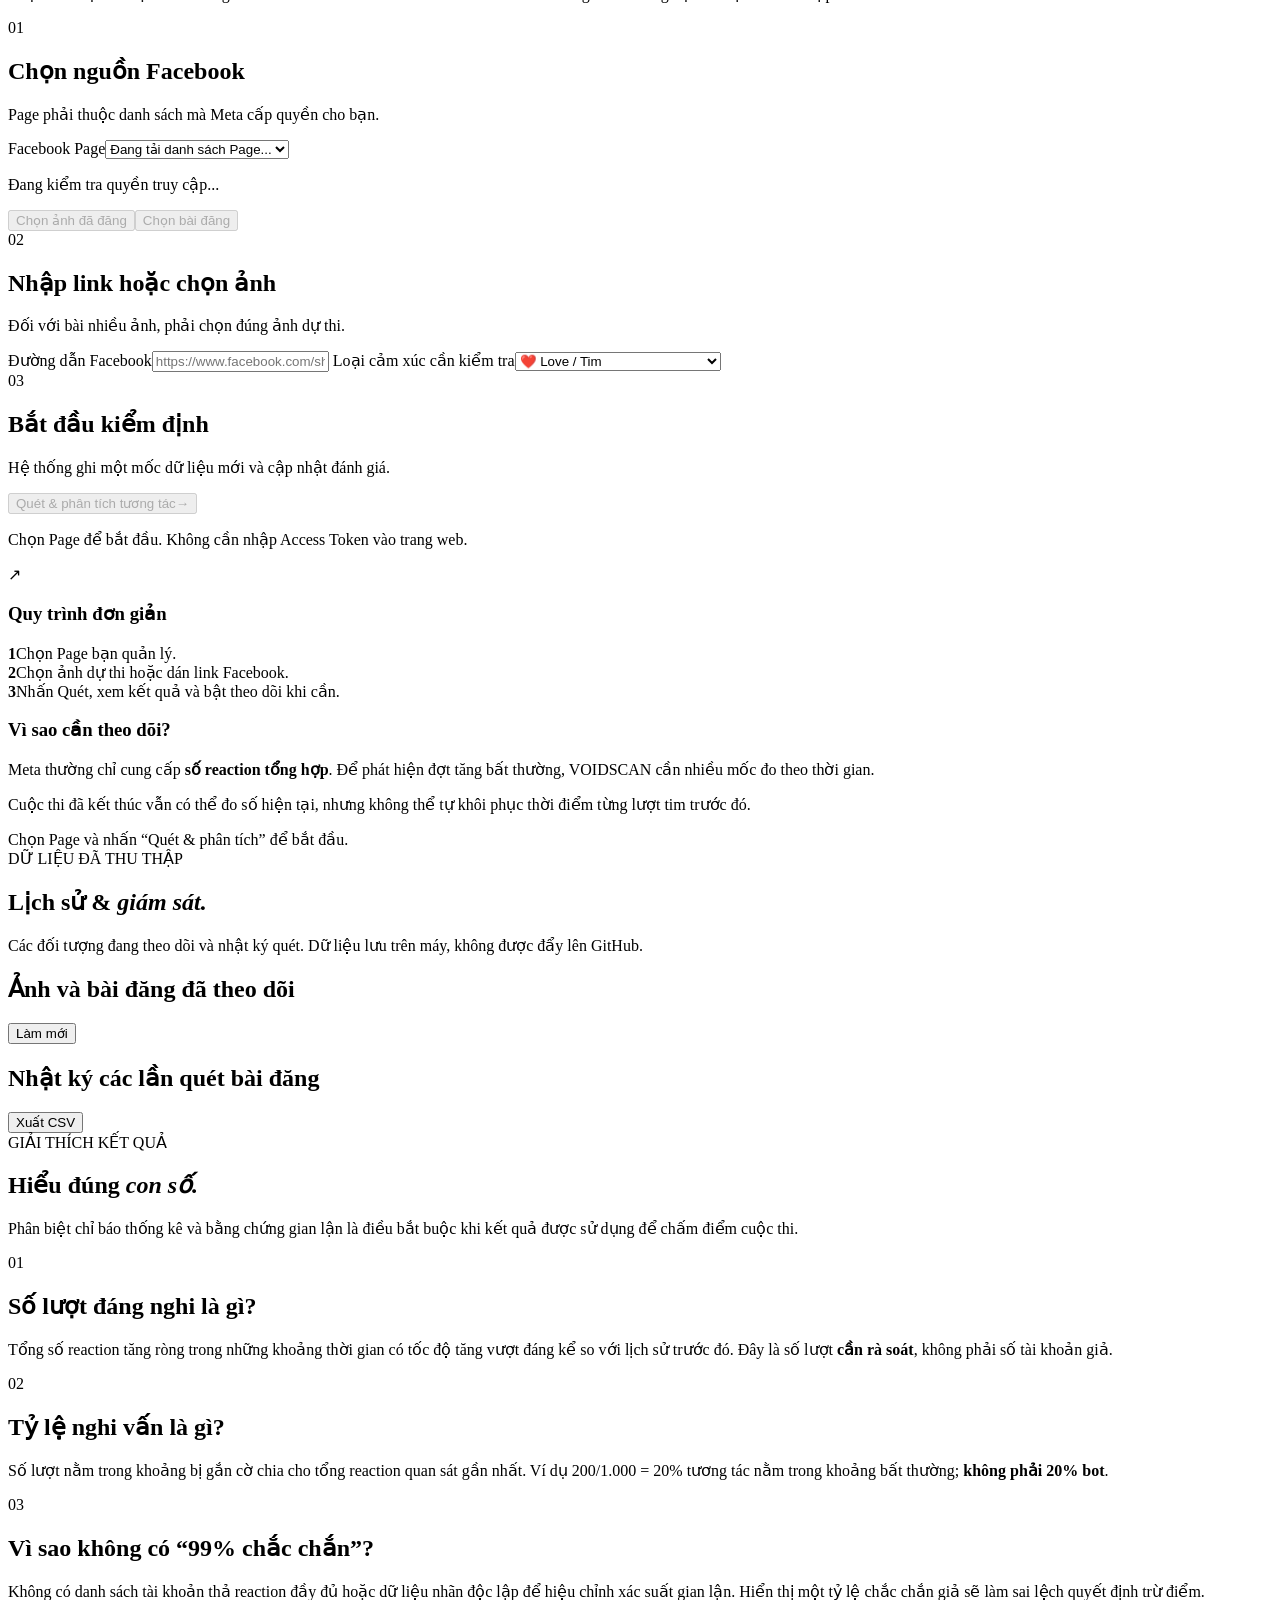
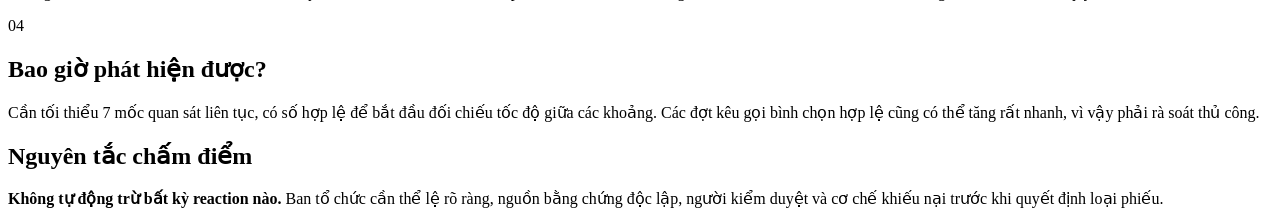
==== commit 8a55c558: "research: R1 statistical baselines and live photo reaction pilot" ====
--- a/web/index.html
+++ b/web/index.html
@@ -57,6 +57,7 @@
     <div id="verdict" class="verdict" role="status"></div>
     <div class="result-bottom"><div class="chart-section"><div class="split-title"><h3>Diễn biến reaction</h3><span id="sample-count" class="muted"></span></div><div id="trend-chart" class="chart-placeholder">Chưa có lịch sử để vẽ biểu đồ.</div></div><div class="action-section"><h3>Theo dõi và bằng chứng</h3><p>Thu thập mỗi 10 phút khi VOIDSCAN đang chạy. Có thể dừng bất kỳ lúc nào.</p><button id="watch-btn" class="btn secondary full" type="button">Bật theo dõi định kỳ</button><button id="export-btn" class="btn quiet full" type="button">Xuất số liệu CSV ↗</button><small id="watch-note" class="field-help"></small></div></div>
     <details class="evidence-details"><summary>Chi tiết những khoảng thời gian bị gắn cờ</summary><div id="flagged-intervals"></div></details>
+    <details class="evidence-details"><summary>R1 · Đối chiếu ba phương pháp thống kê (thử nghiệm)</summary><div id="r1-baselines"></div></details>
    </section>
    <div id="activity-message" class="activity-message" role="status" aria-live="polite">Chọn Page và nhấn “Quét & phân tích” để bắt đầu.</div>
   </section>
@@ -67,7 +68,7 @@
   </section>
   <section id="view-method" class="view">
    <div class="page-heading"><div class="eyebrow"><span></span> GIẢI THÍCH KẾT QUẢ</div><h1>Hiểu đúng <em>con số.</em></h1><p>Phân biệt chỉ báo thống kê và bằng chứng gian lận là điều bắt buộc khi kết quả được sử dụng để chấm điểm cuộc thi.</p></div>
-   <div class="method-grid"><article class="card method-card"><span class="method-n">01</span><h2>Số lượt đáng nghi là gì?</h2><p>Tổng số reaction tăng ròng trong những khoảng thời gian có tốc độ tăng vượt đáng kể so với lịch sử trước đó. Đây là số lượt <strong>cần rà soát</strong>, không phải số tài khoản giả.</p></article><article class="card method-card"><span class="method-n">02</span><h2>Tỷ lệ nghi vấn là gì?</h2><p>Số lượt nằm trong khoảng bị gắn cờ chia cho tổng reaction quan sát gần nhất. Ví dụ 200/1.000 = 20% tương tác nằm trong khoảng bất thường; <strong>không phải 20% bot</strong>.</p></article><article class="card method-card"><span class="method-n">03</span><h2>Vì sao không có “99% chắc chắn”?</h2><p>Không có danh sách tài khoản thả reaction đầy đủ hoặc dữ liệu nhãn độc lập để hiệu chỉnh xác suất gian lận. Hiển thị một tỷ lệ chắc chắn giả sẽ làm sai lệch quyết định trừ điểm.</p></article><article class="card method-card"><span class="method-n">04</span><h2>Bao giờ phát hiện được?</h2><p>Cần tối thiểu 7 mốc quan sát có số hợp lệ để bắt đầu đối chiếu tốc độ giữa các khoảng. Các đợt kêu gọi bình chọn hợp lệ cũng có thể tăng rất nhanh, vì vậy phải rà soát thủ công.</p></article></div>
+   <div class="method-grid"><article class="card method-card"><span class="method-n">01</span><h2>Số lượt đáng nghi là gì?</h2><p>Tổng số reaction tăng ròng trong những khoảng thời gian có tốc độ tăng vượt đáng kể so với lịch sử trước đó. Đây là số lượt <strong>cần rà soát</strong>, không phải số tài khoản giả.</p></article><article class="card method-card"><span class="method-n">02</span><h2>Tỷ lệ nghi vấn là gì?</h2><p>Số lượt nằm trong khoảng bị gắn cờ chia cho tổng reaction quan sát gần nhất. Ví dụ 200/1.000 = 20% tương tác nằm trong khoảng bất thường; <strong>không phải 20% bot</strong>.</p></article><article class="card method-card"><span class="method-n">03</span><h2>Vì sao không có “99% chắc chắn”?</h2><p>Không có danh sách tài khoản thả reaction đầy đủ hoặc dữ liệu nhãn độc lập để hiệu chỉnh xác suất gian lận. Hiển thị một tỷ lệ chắc chắn giả sẽ làm sai lệch quyết định trừ điểm.</p></article><article class="card method-card"><span class="method-n">04</span><h2>Bao giờ phát hiện được?</h2><p>Cần tối thiểu 7 mốc quan sát liên tục, có số hợp lệ để bắt đầu đối chiếu tốc độ giữa các khoảng. Các đợt kêu gọi bình chọn hợp lệ cũng có thể tăng rất nhanh, vì vậy phải rà soát thủ công.</p></article></div>
    <div class="card policy-card"><h2>Nguyên tắc chấm điểm</h2><p><strong>Không tự động trừ bất kỳ reaction nào.</strong> Ban tổ chức cần thể lệ rõ ràng, nguồn bằng chứng độc lập, người kiểm duyệt và cơ chế khiếu nại trước khi quyết định loại phiếu.</p></div>
   </section>
  </main>
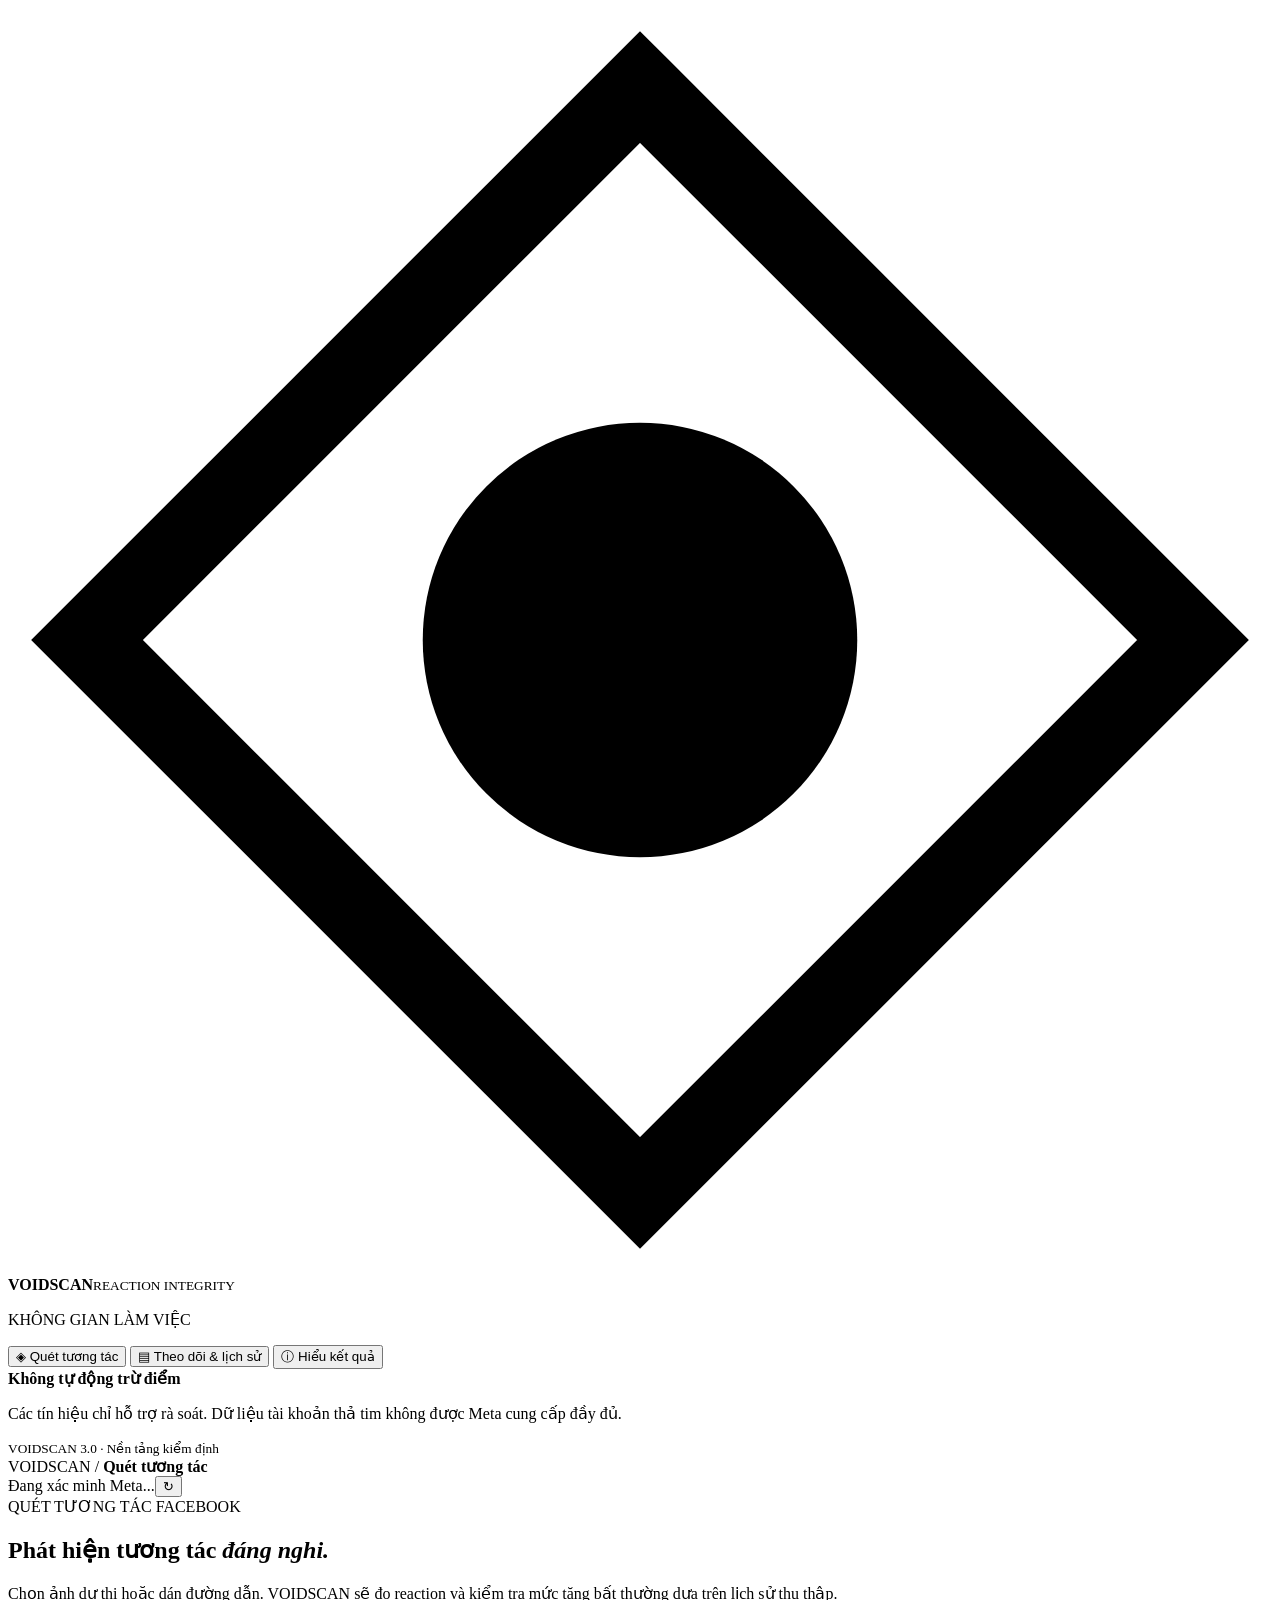
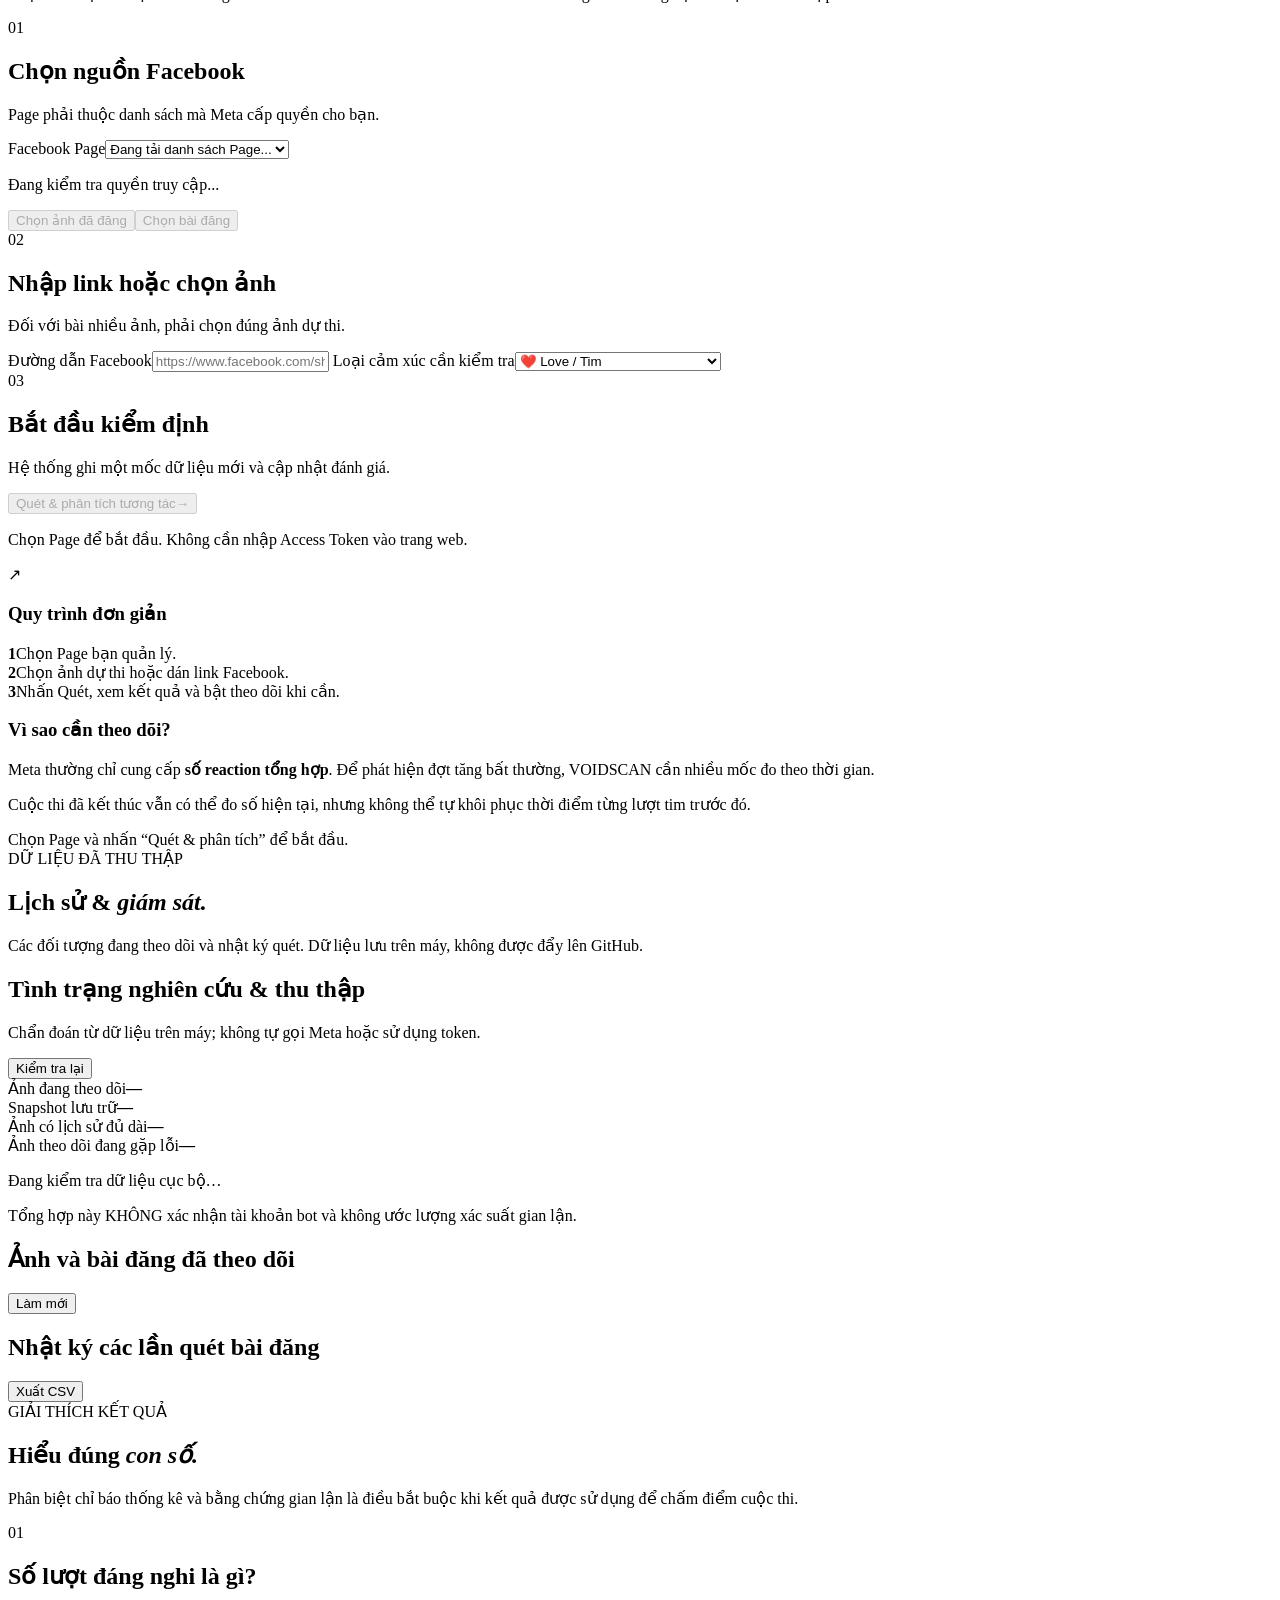
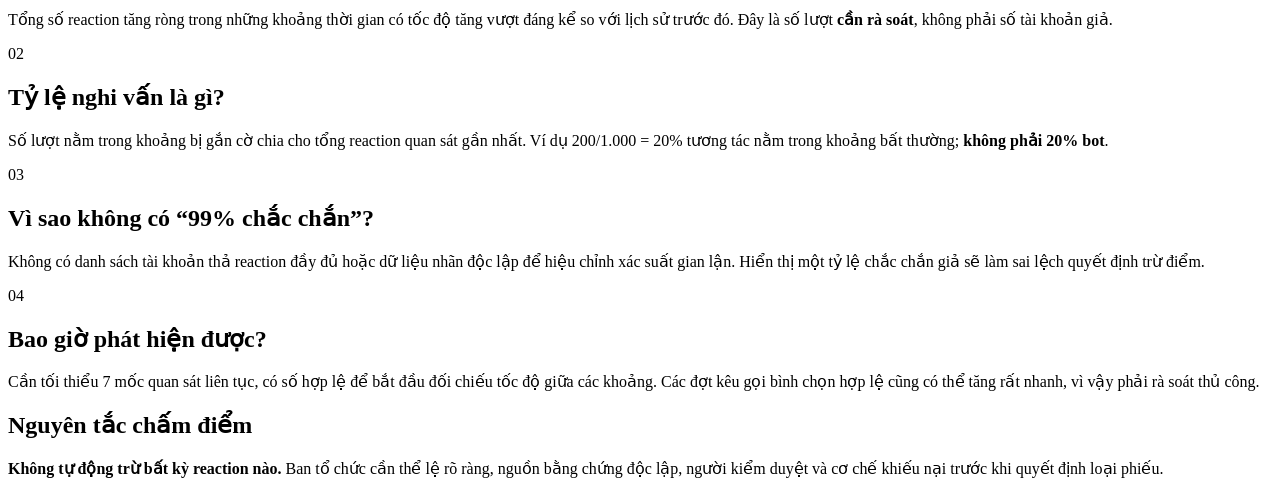
==== commit d1269a8e: "research: surface monitoring readiness and categorized polling failures" ====
--- a/web/index.html
+++ b/web/index.html
@@ -57,12 +57,38 @@
     <div id="verdict" class="verdict" role="status"></div>
     <div class="result-bottom"><div class="chart-section"><div class="split-title"><h3>Diễn biến reaction</h3><span id="sample-count" class="muted"></span></div><div id="trend-chart" class="chart-placeholder">Chưa có lịch sử để vẽ biểu đồ.</div></div><div class="action-section"><h3>Theo dõi và bằng chứng</h3><p>Thu thập mỗi 10 phút khi VOIDSCAN đang chạy. Có thể dừng bất kỳ lúc nào.</p><button id="watch-btn" class="btn secondary full" type="button">Bật theo dõi định kỳ</button><button id="export-btn" class="btn quiet full" type="button">Xuất số liệu CSV ↗</button><small id="watch-note" class="field-help"></small></div></div>
     <details class="evidence-details"><summary>Chi tiết những khoảng thời gian bị gắn cờ</summary><div id="flagged-intervals"></div></details>
-    <details class="evidence-details"><summary>R1 · Đối chiếu ba phương pháp thống kê (thử nghiệm)</summary><div id="r1-baselines"></div></details>
+    <details class="evidence-details" id="context-panel">
+      <summary>R1 · Bối cảnh tăng reaction (chia sẻ, quảng cáo, kêu gọi bình chọn)</summary>
+      <p class="field-help">Ghi lại hoạt động hợp lệ bạn biết để người kiểm duyệt đối chiếu với các đợt tăng bất thường. Thông tin tự nhập không phải bằng chứng tự động xác nhận mọi reaction là thật.</p>
+      <form id="context-form" class="context-form">
+        <label for="context-type">Loại hoạt động</label>
+        <select id="context-type" required><option value="organizer_announcement">Ban tổ chức kêu gọi bình chọn</option><option value="creator_share">Người sáng tạo/cộng đồng chia sẻ</option><option value="paid_advertisement">Chạy quảng cáo</option><option value="media_coverage">Báo chí/người nổi tiếng đề cập</option><option value="other_known_event">Sự kiện khác</option></select>
+        <label for="context-start">Bắt đầu (giờ địa phương)</label><input id="context-start" type="datetime-local" required>
+        <label for="context-end">Kết thúc (giờ địa phương)</label><input id="context-end" type="datetime-local" required>
+        <label for="context-reference">Mã tài liệu đối chiếu (không bắt buộc)</label><input id="context-reference" maxlength="120" placeholder="VD: CAMPAIGN-01, NOTE-02">
+        <label for="context-note">Ghi chú (không chứa dữ liệu cá nhân)</label><textarea id="context-note" rows="2" maxlength="500" placeholder="Hoạt động đã diễn ra, ai phê duyệt, nguồn xác minh..."></textarea>
+        <button class="btn secondary" id="context-save" type="submit">Lưu bối cảnh cho ảnh này</button>
+      </form>
+      <div id="context-list" class="context-list"></div>
+    </details>
    </section>
    <div id="activity-message" class="activity-message" role="status" aria-live="polite">Chọn Page và nhấn “Quét & phân tích” để bắt đầu.</div>
   </section>
   <section id="view-history" class="view">
    <div class="page-heading"><div class="eyebrow"><span></span> DỮ LIỆU ĐÃ THU THẬP</div><h1>Lịch sử & <em>giám sát.</em></h1><p>Các đối tượng đang theo dõi và nhật ký quét. Dữ liệu lưu trên máy, không được đẩy lên GitHub.</p></div>
+   <section class="card history-card" id="research-readiness">
+    <div class="split-title"><div><h2>Tình trạng nghiên cứu & thu thập</h2><p class="field-help">Chẩn đoán từ dữ liệu trên máy; không tự gọi Meta hoặc sử dụng token.</p></div><button class="btn secondary small" id="readiness-refresh" type="button">Kiểm tra lại</button></div>
+    <div class="readiness-metrics">
+      <div class="readiness-metric"><span>Ảnh đang theo dõi</span><strong id="readiness-active">—</strong></div>
+      <div class="readiness-metric"><span>Snapshot lưu trữ</span><strong id="readiness-snapshots">—</strong></div>
+      <div class="readiness-metric"><span>Ảnh có lịch sử đủ dài</span><strong id="readiness-qualified">—</strong></div>
+      <div class="readiness-metric"><span>Ảnh theo dõi đang gặp lỗi</span><strong id="readiness-errors">—</strong></div>
+    </div>
+    <p class="readiness-verdict" id="readiness-verdict" role="status">Đang kiểm tra dữ liệu cục bộ…</p>
+    <p class="field-help" id="readiness-last"></p>
+    <p class="field-help" id="readiness-next"></p>
+    <p class="field-help">Tổng hợp này KHÔNG xác nhận tài khoản bot và không ước lượng xác suất gian lận.</p>
+   </section>
    <section class="card history-card"><div class="split-title"><h2>Ảnh và bài đăng đã theo dõi</h2><button class="btn secondary small" id="history-refresh" type="button">Làm mới</button></div><div id="watch-list" class="history-list"></div></section>
    <section class="card history-card"><div class="split-title"><h2>Nhật ký các lần quét bài đăng</h2><button class="btn quiet small" id="history-export" type="button">Xuất CSV</button></div><div id="scan-list" class="history-list"></div></section>
   </section>
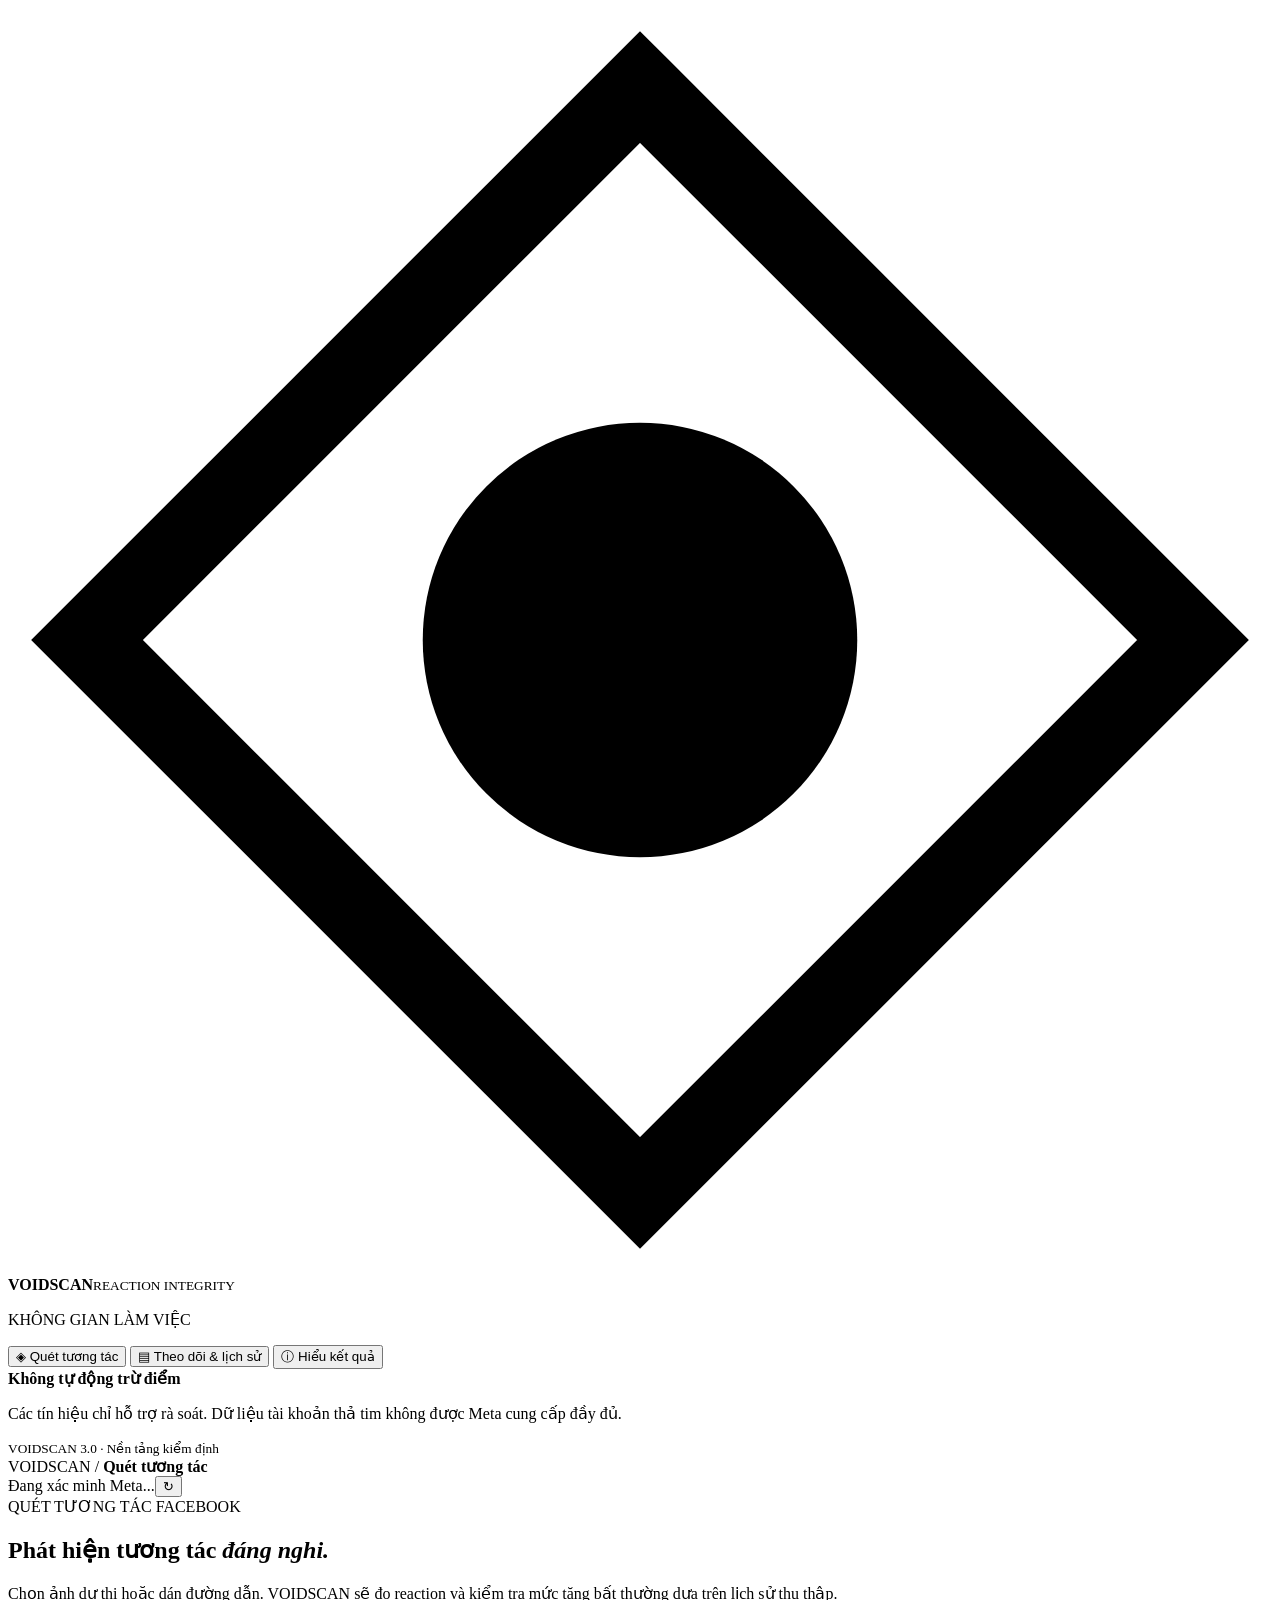
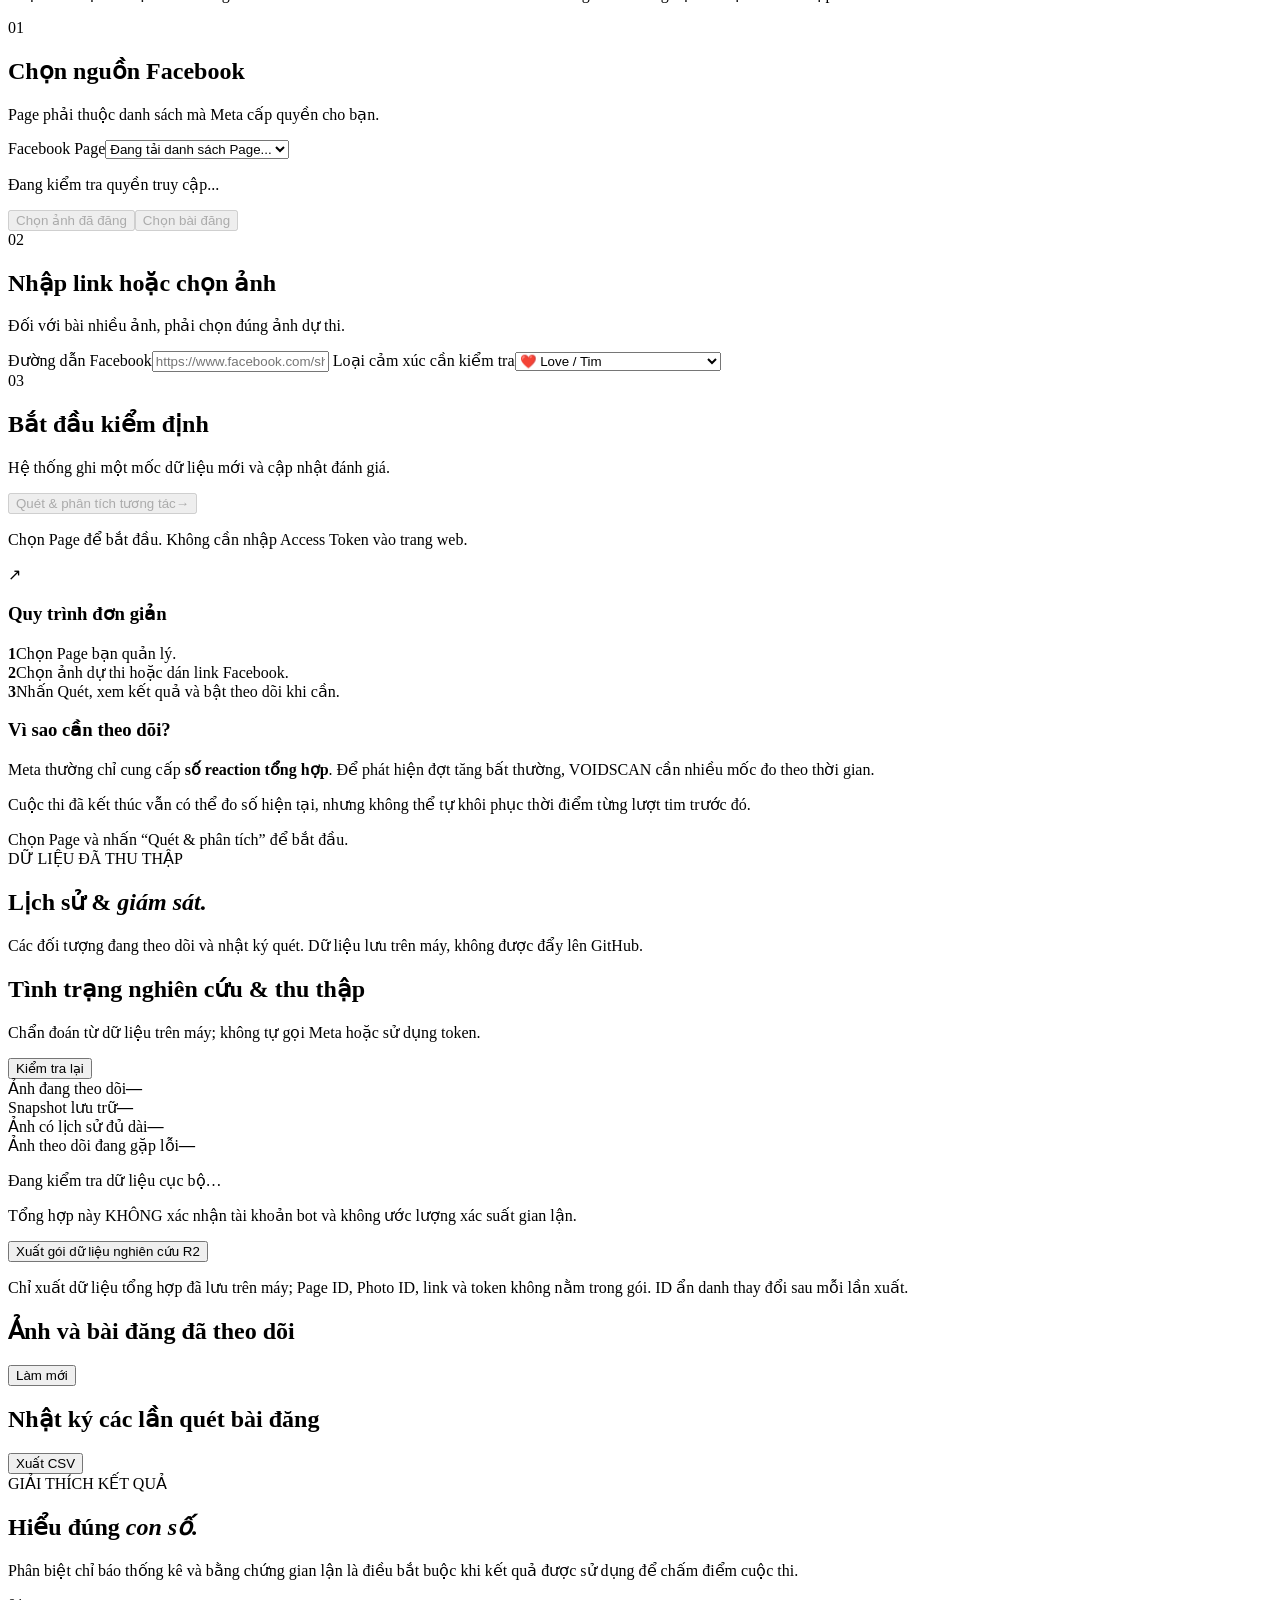
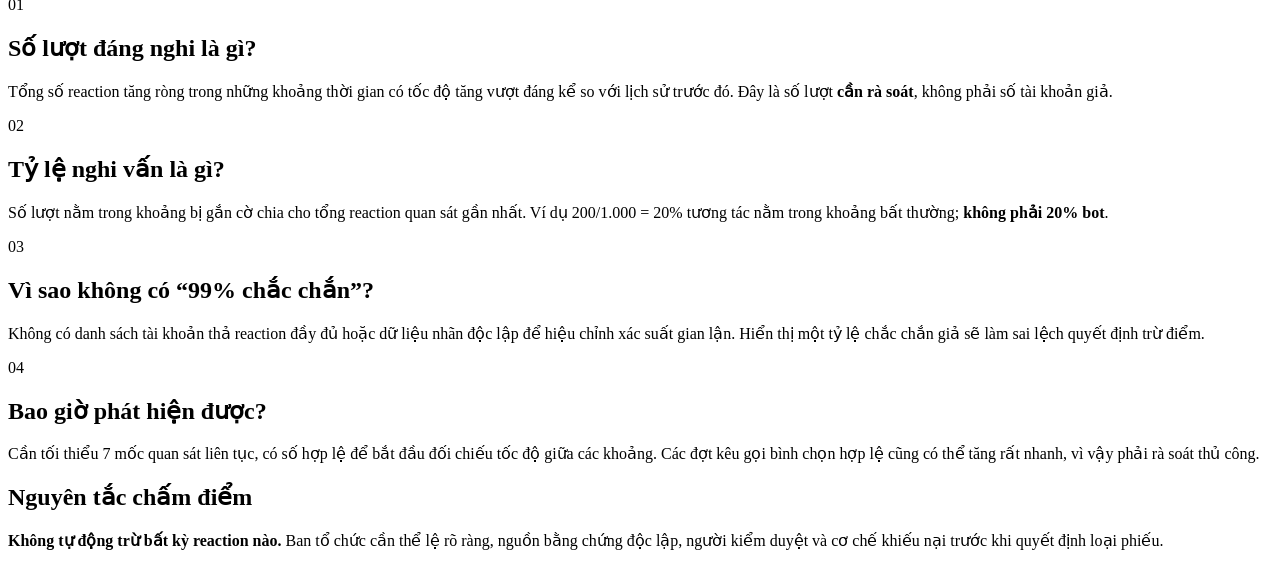
==== commit ce516791: "research: export privacy-reduced aggregate bundles for R2 validation" ====
--- a/web/index.html
+++ b/web/index.html
@@ -88,6 +88,8 @@
     <p class="field-help" id="readiness-last"></p>
     <p class="field-help" id="readiness-next"></p>
     <p class="field-help">Tổng hợp này KHÔNG xác nhận tài khoản bot và không ước lượng xác suất gian lận.</p>
+    <button type="button" class="btn secondary small" id="research-download">Xuất gói dữ liệu nghiên cứu R2</button>
+    <p class="field-help">Chỉ xuất dữ liệu tổng hợp đã lưu trên máy; Page ID, Photo ID, link và token không nằm trong gói. ID ẩn danh thay đổi sau mỗi lần xuất.</p>
    </section>
    <section class="card history-card"><div class="split-title"><h2>Ảnh và bài đăng đã theo dõi</h2><button class="btn secondary small" id="history-refresh" type="button">Làm mới</button></div><div id="watch-list" class="history-list"></div></section>
    <section class="card history-card"><div class="split-title"><h2>Nhật ký các lần quét bài đăng</h2><button class="btn quiet small" id="history-export" type="button">Xuất CSV</button></div><div id="scan-list" class="history-list"></div></section>
